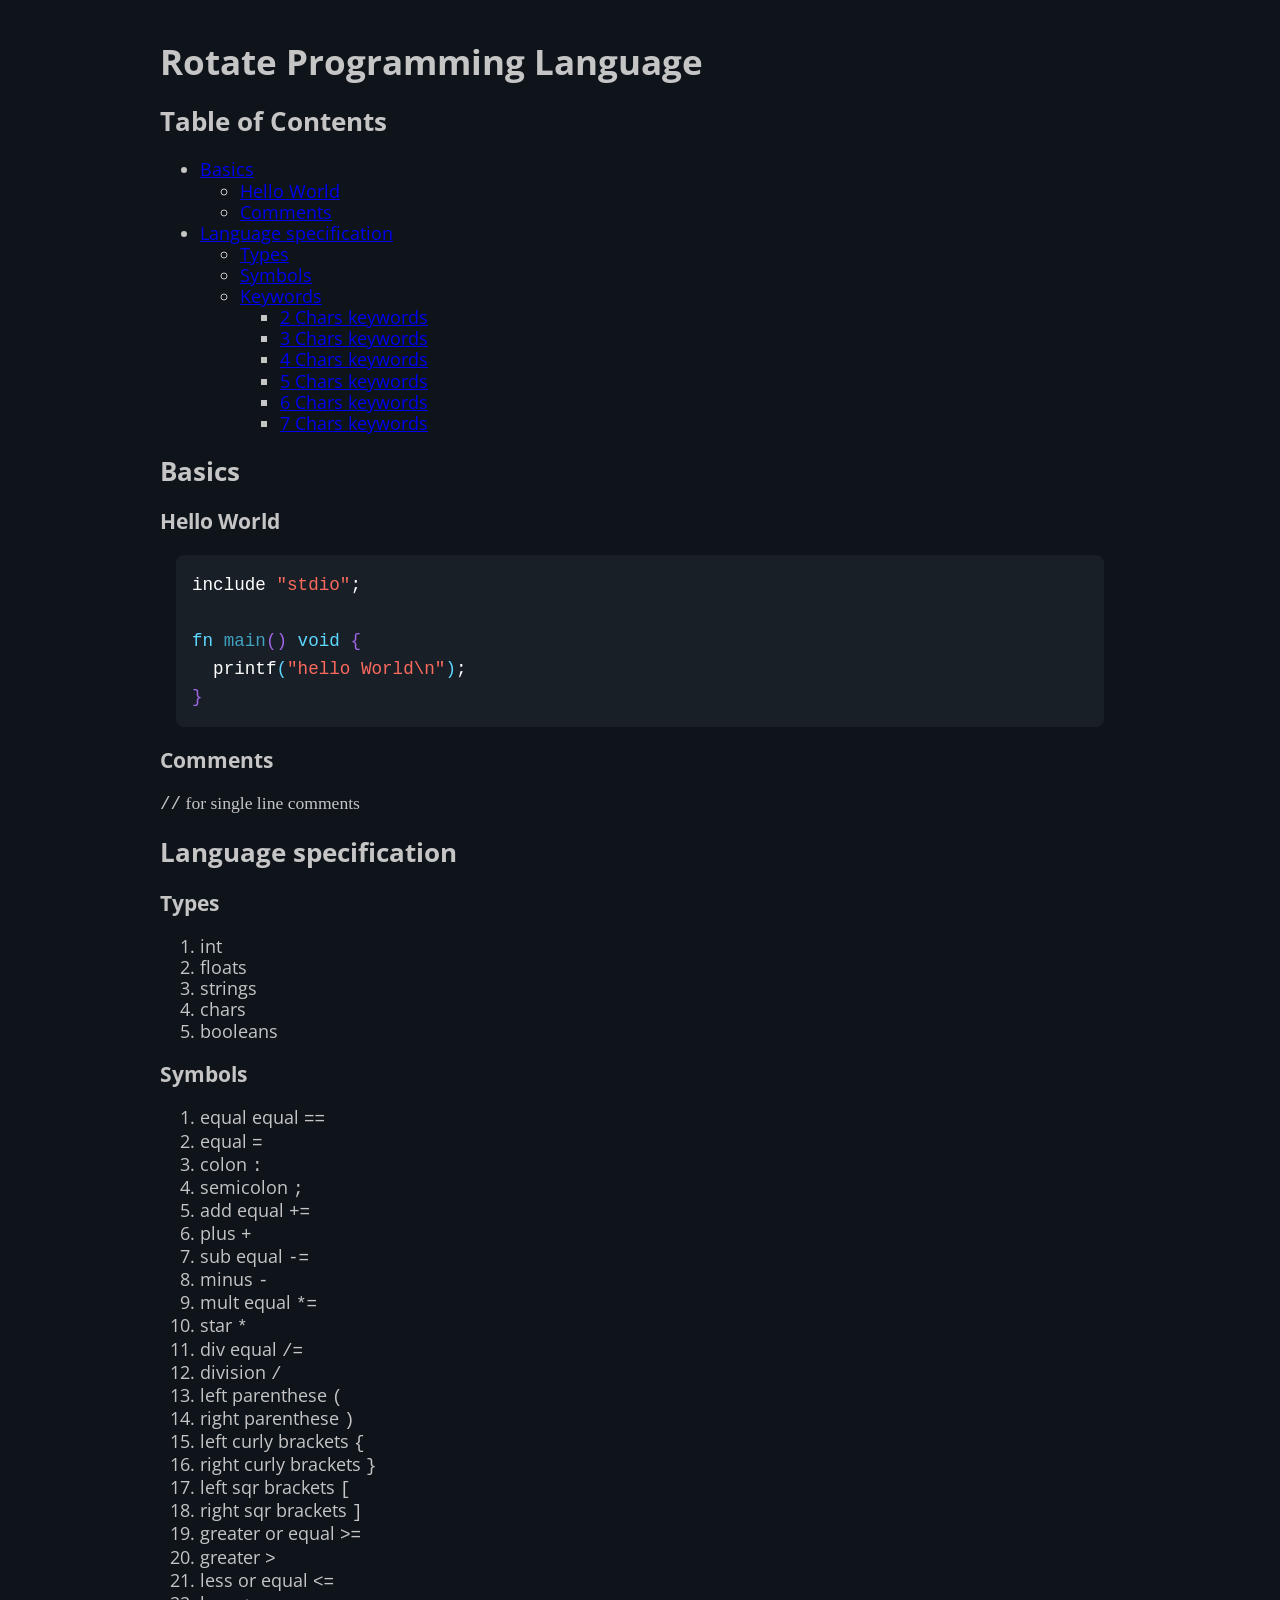
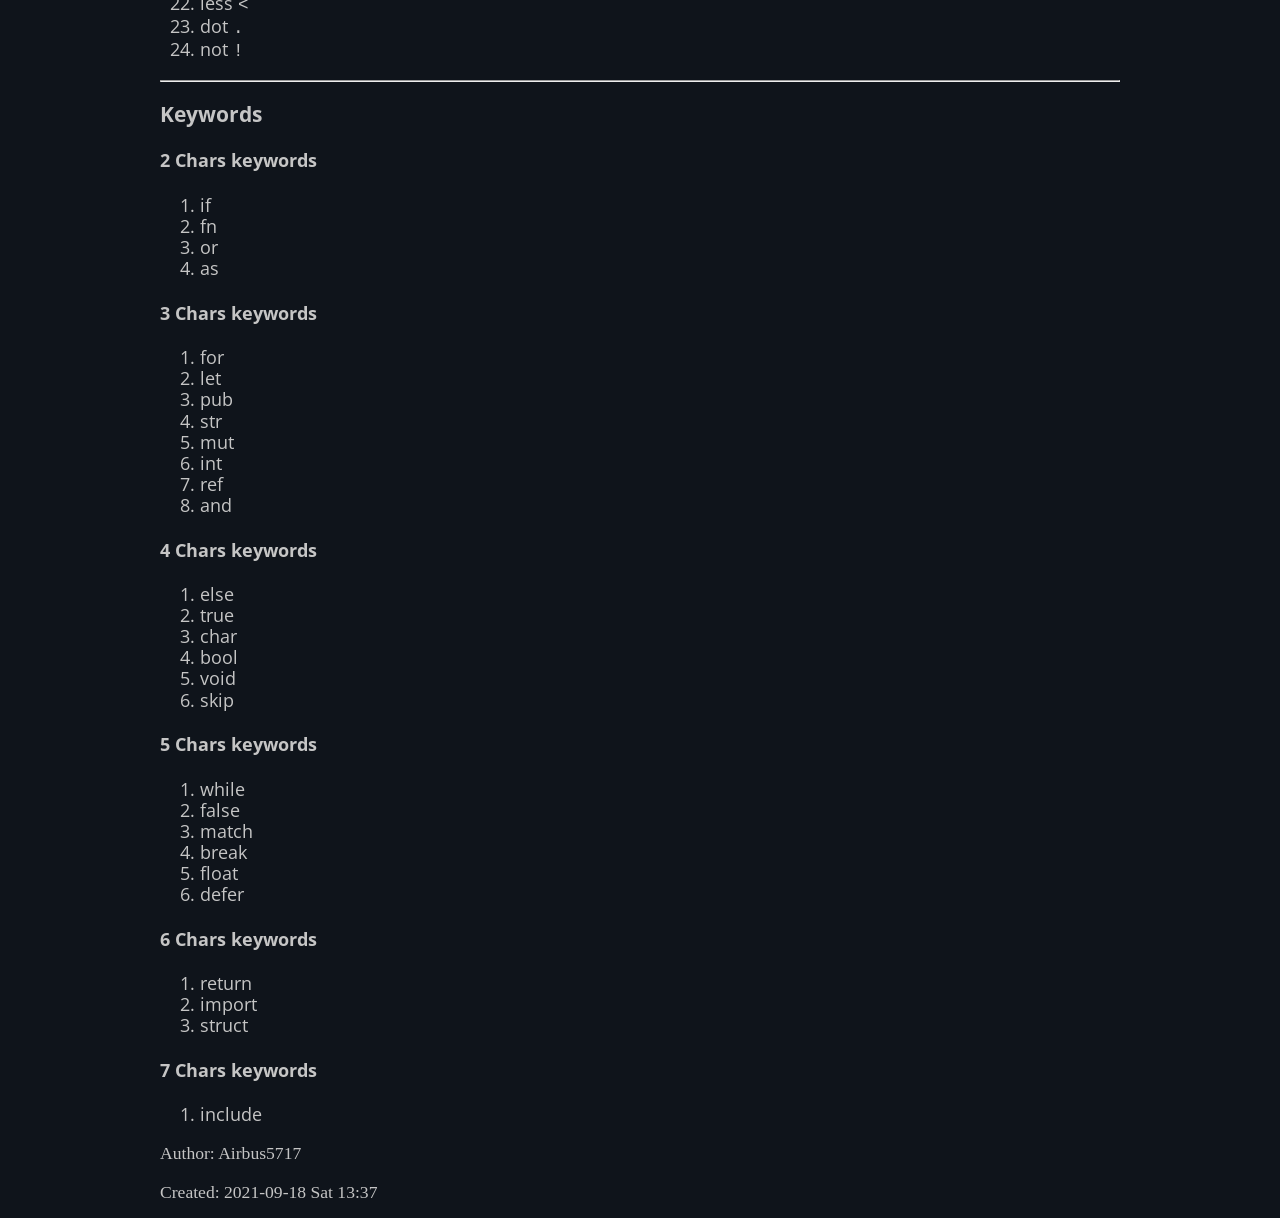
==== docs/index.html @ 408ddcc4 "update docs with darktheme" ====
<?xml version="1.0" encoding="utf-8"?>
<!DOCTYPE html PUBLIC "-//W3C//DTD XHTML 1.0 Strict//EN"
    "http://www.w3.org/TR/xhtml1/DTD/xhtml1-strict.dtd">
<html xmlns="http://www.w3.org/1999/xhtml" lang="en" xml:lang="en">
<head>
  <!-- 2021-09-18 Sat 13:37 -->
  <meta http-equiv="Content-Type" content=
  "text/html; charset=utf-8" />
  <meta name="viewport" content=
  "width=device-width, initial-scale=1" />
  <title>Rotate Programming Language</title>
  <meta name="author" content="Airbus5717" />
  <meta name="generator" content="Org Mode" />
  <link rel="stylesheet" type="text/css" href="stylesheet.css" />
</head>
<body>
  <div id="content" class="content">
    <h1 class="title">Rotate Programming Language</h1>
    <div id="table-of-contents" role="doc-toc">
      <h2>Table of Contents</h2>
      <div id="text-table-of-contents" role="doc-toc">
        <ul>
          <li>
            <a href="#org651bbc3">Basics</a>
            <ul>
              <li><a href="#org3d72519">Hello World</a></li>
              <li><a href="#org636c9a1">Comments</a></li>
            </ul>
          </li>
          <li>
            <a href="#org8a8f0cb">Language specification</a>
            <ul>
              <li><a href="#orgc0bfcfa">Types</a></li>
              <li><a href="#orgfd2119b">Symbols</a></li>
              <li>
                <a href="#org597060c">Keywords</a>
                <ul>
                  <li><a href="#org84ac1e7">2 Chars
                  keywords</a></li>
                  <li><a href="#orgd59e39b">3 Chars
                  keywords</a></li>
                  <li><a href="#org2b1a1d5">4 Chars
                  keywords</a></li>
                  <li><a href="#org85b8af0">5 Chars
                  keywords</a></li>
                  <li><a href="#orgc6c2ddb">6 Chars
                  keywords</a></li>
                  <li><a href="#org9b4ed0b">7 Chars
                  keywords</a></li>
                </ul>
              </li>
            </ul>
          </li>
        </ul>
      </div>
    </div>
    <div id="outline-container-org651bbc3" class="outline-2">
      <h2 id="org651bbc3">Basics</h2>
      <div class="outline-text-2" id="text-org651bbc3"></div>
      <div id="outline-container-org3d72519" class="outline-3">
        <h3 id="org3d72519">Hello World</h3>
        <div class="outline-text-3" id="text-org3d72519">
          <div class="org-src-container">
            <pre class="src src-c">include <span style=
            "color: #FC6A5D;">"stdio"</span>;

<span style="color: #5DD8FF;">fn</span> <span style=
"color: #41A1C0;">main</span><span style=
"color: #A167E6;">()</span> <span style=
"color: #5DD8FF;">void</span> <span style=
"color: #A167E6;">{</span>
  printf<span style="color: #5DD8FF;">(</span><span style=
"color: #FC6A5D;">"hello World\n"</span><span style=
"color: #5DD8FF;">)</span>;
<span style="color: #A167E6;">}</span>
</pre>
          </div>
        </div>
      </div>
      <div id="outline-container-org636c9a1" class="outline-3">
        <h3 id="org636c9a1">Comments</h3>
        <div class="outline-text-3" id="text-org636c9a1">
          <p><code>//</code> for single line comments</p>
        </div>
      </div>
    </div>
    <div id="outline-container-org8a8f0cb" class="outline-2">
      <h2 id="org8a8f0cb">Language specification</h2>
      <div class="outline-text-2" id="text-org8a8f0cb"></div>
      <div id="outline-container-orgc0bfcfa" class="outline-3">
        <h3 id="orgc0bfcfa">Types</h3>
        <div class="outline-text-3" id="text-orgc0bfcfa">
          <ol class="org-ol">
            <li>int</li>
            <li>floats</li>
            <li>strings</li>
            <li>chars</li>
            <li>booleans</li>
          </ol>
        </div>
      </div>
      <div id="outline-container-orgfd2119b" class="outline-3">
        <h3 id="orgfd2119b">Symbols</h3>
        <div class="outline-text-3" id="text-orgfd2119b">
          <ol class="org-ol">
            <li>equal equal <code>==</code></li>
            <li>equal <code>=</code></li>
            <li>colon <code>:</code></li>
            <li>semicolon <code>;</code></li>
            <li>add equal <code>+=</code></li>
            <li>plus <code>+</code></li>
            <li>sub equal <code>-=</code></li>
            <li>minus <code>-</code></li>
            <li>mult equal <code>*=</code></li>
            <li>star <code>*</code></li>
            <li>div equal <code>/=</code></li>
            <li>division <code>/</code></li>
            <li>left parenthese <code>(</code></li>
            <li>right parenthese <code>)</code></li>
            <li>left curly brackets <code>{</code></li>
            <li>right curly brackets <code>}</code></li>
            <li>left sqr brackets <code>[</code></li>
            <li>right sqr brackets <code>]</code></li>
            <li>greater or equal <code>&gt;=</code></li>
            <li>greater <code>&gt;</code></li>
            <li>less or equal <code>&lt;=</code></li>
            <li>less <code>&lt;</code></li>
            <li>dot <code>.</code></li>
            <li>not <code>!</code></li>
          </ol>
          <hr />
        </div>
      </div>
      <div id="outline-container-org597060c" class="outline-3">
        <h3 id="org597060c">Keywords</h3>
        <div class="outline-text-3" id="text-org597060c"></div>
        <div id="outline-container-org84ac1e7" class="outline-4">
          <h4 id="org84ac1e7">2 Chars keywords</h4>
          <div class="outline-text-4" id="text-org84ac1e7">
            <ol class="org-ol">
              <li>if</li>
              <li>fn</li>
              <li>or</li>
              <li>as</li>
            </ol>
          </div>
        </div>
        <div id="outline-container-orgd59e39b" class="outline-4">
          <h4 id="orgd59e39b">3 Chars keywords</h4>
          <div class="outline-text-4" id="text-orgd59e39b">
            <ol class="org-ol">
              <li>for</li>
              <li>let</li>
              <li>pub</li>
              <li>str</li>
              <li>mut</li>
              <li>int</li>
              <li>ref</li>
              <li>and</li>
            </ol>
          </div>
        </div>
        <div id="outline-container-org2b1a1d5" class="outline-4">
          <h4 id="org2b1a1d5">4 Chars keywords</h4>
          <div class="outline-text-4" id="text-org2b1a1d5">
            <ol class="org-ol">
              <li>else</li>
              <li>true</li>
              <li>char</li>
              <li>bool</li>
              <li>void</li>
              <li>skip</li>
            </ol>
          </div>
        </div>
        <div id="outline-container-org85b8af0" class="outline-4">
          <h4 id="org85b8af0">5 Chars keywords</h4>
          <div class="outline-text-4" id="text-org85b8af0">
            <ol class="org-ol">
              <li>while</li>
              <li>false</li>
              <li>match</li>
              <li>break</li>
              <li>float</li>
              <li>defer</li>
            </ol>
          </div>
        </div>
        <div id="outline-container-orgc6c2ddb" class="outline-4">
          <h4 id="orgc6c2ddb">6 Chars keywords</h4>
          <div class="outline-text-4" id="text-orgc6c2ddb">
            <ol class="org-ol">
              <li>return</li>
              <li>import</li>
              <li>struct</li>
            </ol>
          </div>
        </div>
        <div id="outline-container-org9b4ed0b" class="outline-4">
          <h4 id="org9b4ed0b">7 Chars keywords</h4>
          <div class="outline-text-4" id="text-org9b4ed0b">
            <ol class="org-ol">
              <li>include</li>
            </ol>
          </div>
        </div>
      </div>
    </div>
  </div>
  <div id="postamble" class="status">
    <p class="author">Author: Airbus5717</p>
    <p class="date">Created: 2021-09-18 Sat 13:37</p>
  </div>
</body>
</html>
---- docs/stylesheet.css ----
@import url("https://fonts.googleapis.com/css2?family=Open+Sans:wght@700&display=swap");

body {
  margin: 40px auto;
  max-width: 60rem;
  line-height: 1.6;
  font-size: 1.1rem;
  background-color: #0f141b;
  padding: 0 10px;
  /* font-family: "Inter", sans-serif; */
}

h1,
h2,
h3,
h4,
h6,
li,
p {
  color: #c5c5c5;
  line-height: 1.2;
}

h1,
h2,
h3,
h4,
h5,
h6,
li {
  font-family: "Open Sans", sans-serif;
}

h1 {
  left: 50%;
  top: 50%;
}

img {
  width: 750px;
  border-radius: 10px;
}

pre {
  background-color: #181F27;
  margin: 1rem;
  padding: 1rem;
  border-radius: .5rem;
  color: white;
  font-family: "Inconsolata", monospace;
}

::selection {
  color: white;
  background: #e79e67;
}
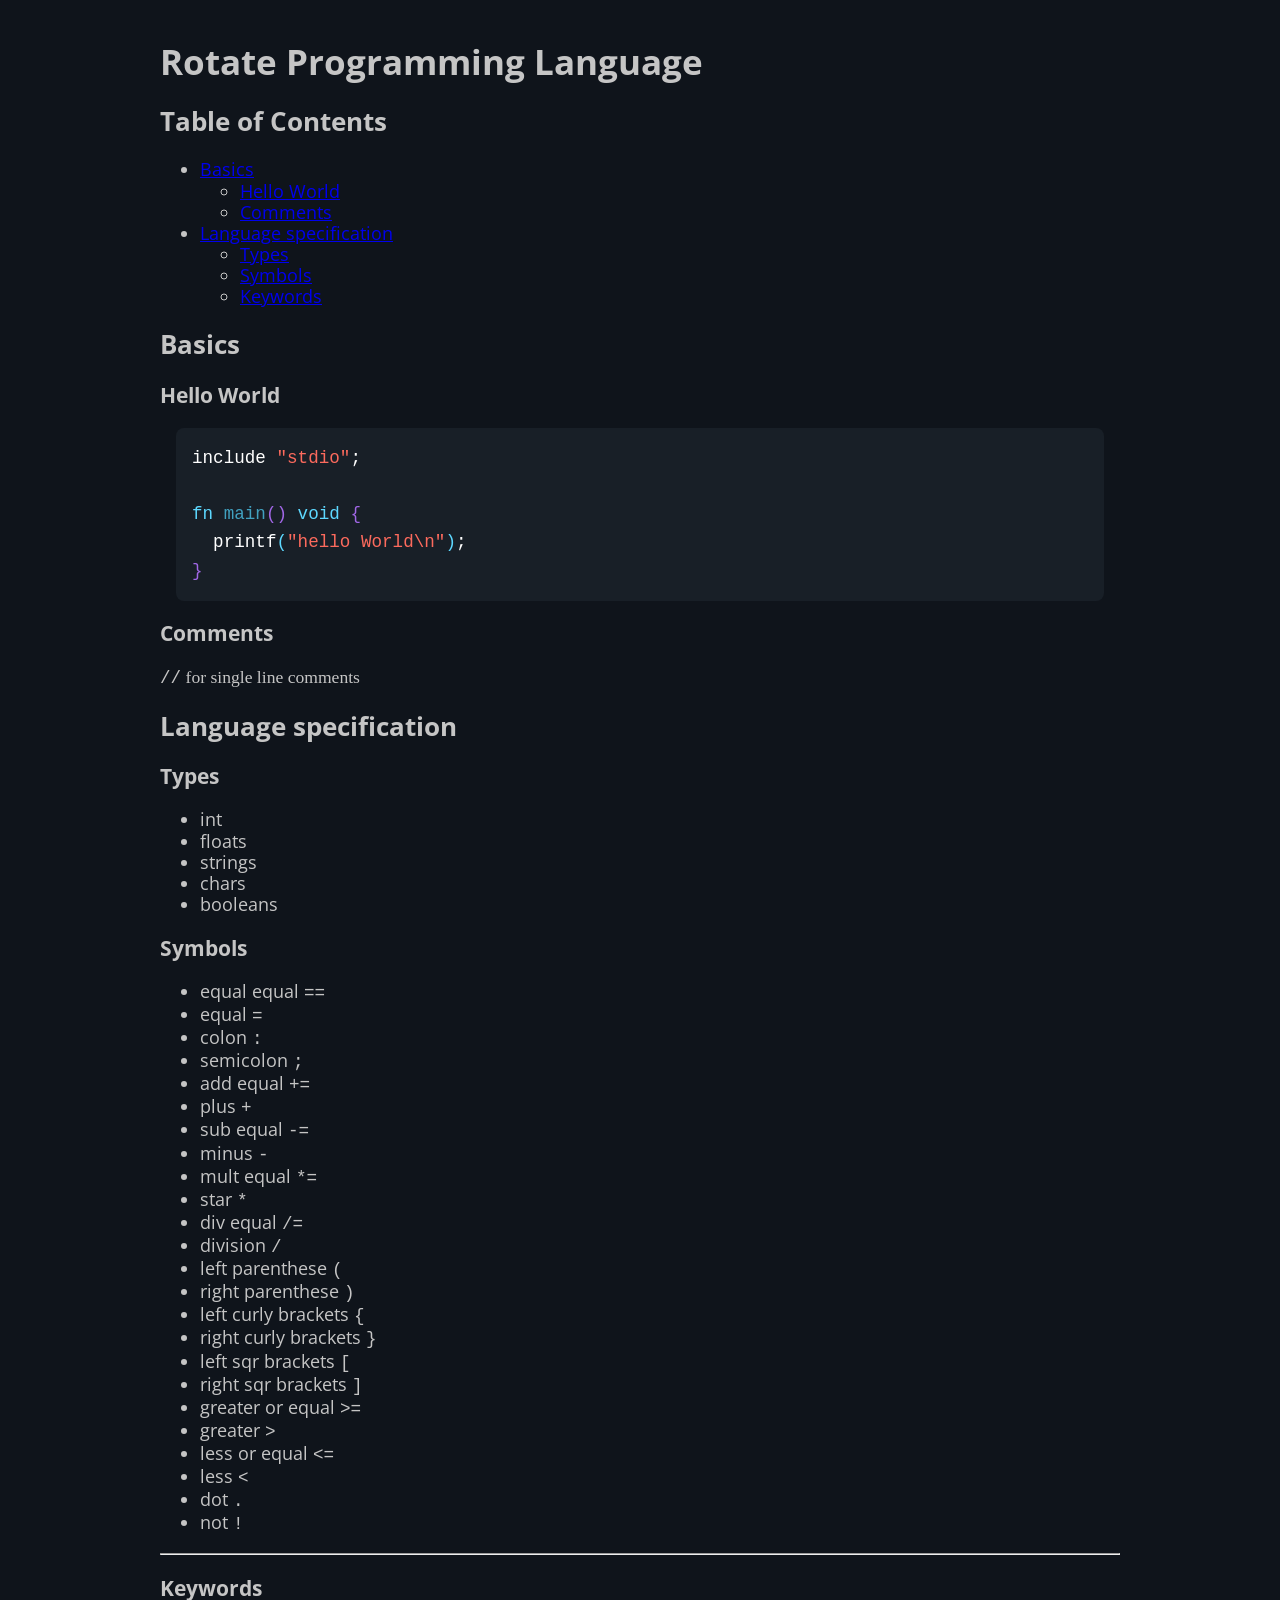
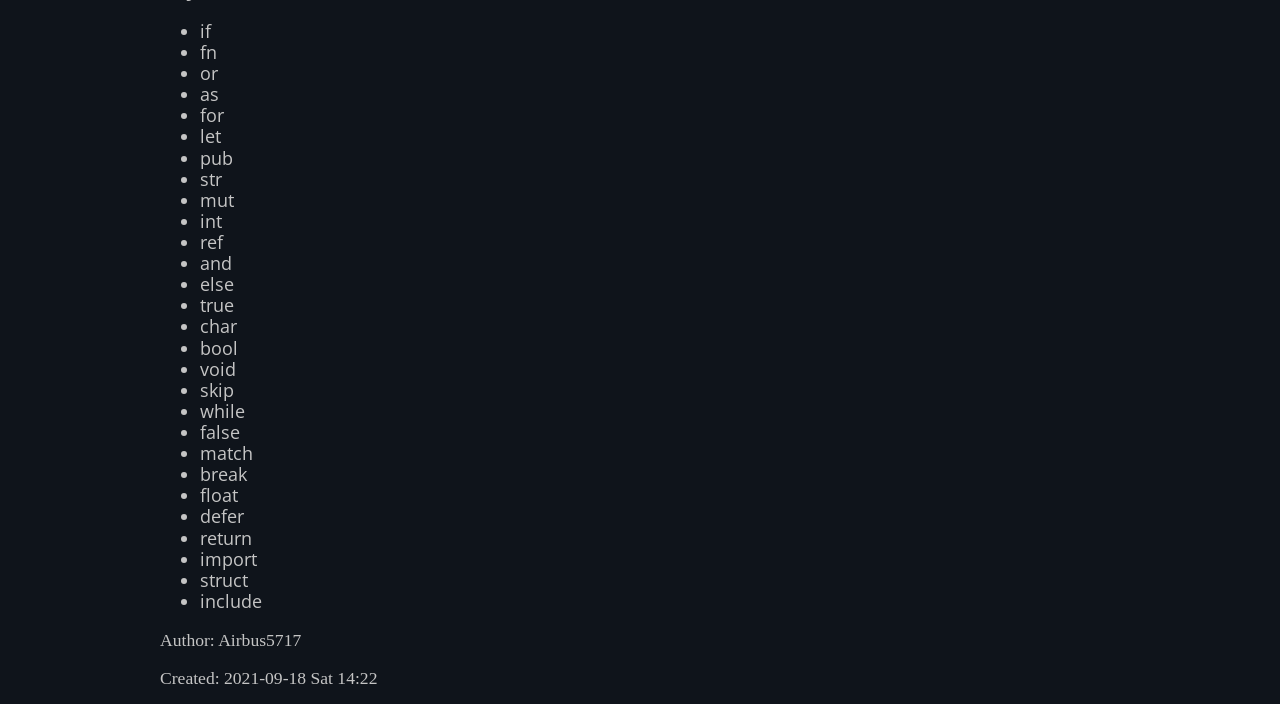
==== commit 5c72313c: "remove keyword listing based on length" ====
--- a/docs/index.html
+++ b/docs/index.html
@@ -3,7 +3,7 @@
     "http://www.w3.org/TR/xhtml1/DTD/xhtml1-strict.dtd">
 <html xmlns="http://www.w3.org/1999/xhtml" lang="en" xml:lang="en">
 <head>
-  <!-- 2021-09-18 Sat 13:37 -->
+  <!-- 2021-09-18 Sat 14:22 -->
   <meta http-equiv="Content-Type" content=
   "text/html; charset=utf-8" />
   <meta name="viewport" content=
@@ -21,45 +21,29 @@
       <div id="text-table-of-contents" role="doc-toc">
         <ul>
           <li>
-            <a href="#org651bbc3">Basics</a>
+            <a href="#org9b7448b">Basics</a>
             <ul>
-              <li><a href="#org3d72519">Hello World</a></li>
-              <li><a href="#org636c9a1">Comments</a></li>
+              <li><a href="#orgc3bee2d">Hello World</a></li>
+              <li><a href="#org7a3c64a">Comments</a></li>
             </ul>
           </li>
           <li>
-            <a href="#org8a8f0cb">Language specification</a>
+            <a href="#org0351aef">Language specification</a>
             <ul>
-              <li><a href="#orgc0bfcfa">Types</a></li>
-              <li><a href="#orgfd2119b">Symbols</a></li>
-              <li>
-                <a href="#org597060c">Keywords</a>
-                <ul>
-                  <li><a href="#org84ac1e7">2 Chars
-                  keywords</a></li>
-                  <li><a href="#orgd59e39b">3 Chars
-                  keywords</a></li>
-                  <li><a href="#org2b1a1d5">4 Chars
-                  keywords</a></li>
-                  <li><a href="#org85b8af0">5 Chars
-                  keywords</a></li>
-                  <li><a href="#orgc6c2ddb">6 Chars
-                  keywords</a></li>
-                  <li><a href="#org9b4ed0b">7 Chars
-                  keywords</a></li>
-                </ul>
-              </li>
+              <li><a href="#org6cc3dc4">Types</a></li>
+              <li><a href="#org85b42bb">Symbols</a></li>
+              <li><a href="#org2c697f7">Keywords</a></li>
             </ul>
           </li>
         </ul>
       </div>
     </div>
-    <div id="outline-container-org651bbc3" class="outline-2">
-      <h2 id="org651bbc3">Basics</h2>
-      <div class="outline-text-2" id="text-org651bbc3"></div>
-      <div id="outline-container-org3d72519" class="outline-3">
-        <h3 id="org3d72519">Hello World</h3>
-        <div class="outline-text-3" id="text-org3d72519">
+    <div id="outline-container-org9b7448b" class="outline-2">
+      <h2 id="org9b7448b">Basics</h2>
+      <div class="outline-text-2" id="text-org9b7448b"></div>
+      <div id="outline-container-orgc3bee2d" class="outline-3">
+        <h3 id="orgc3bee2d">Hello World</h3>
+        <div class="outline-text-3" id="text-orgc3bee2d">
           <div class="org-src-container">
             <pre class="src src-c">include <span style=
             "color: #FC6A5D;">"stdio"</span>;
@@ -77,32 +61,32 @@
           </div>
         </div>
       </div>
-      <div id="outline-container-org636c9a1" class="outline-3">
-        <h3 id="org636c9a1">Comments</h3>
-        <div class="outline-text-3" id="text-org636c9a1">
+      <div id="outline-container-org7a3c64a" class="outline-3">
+        <h3 id="org7a3c64a">Comments</h3>
+        <div class="outline-text-3" id="text-org7a3c64a">
           <p><code>//</code> for single line comments</p>
         </div>
       </div>
     </div>
-    <div id="outline-container-org8a8f0cb" class="outline-2">
-      <h2 id="org8a8f0cb">Language specification</h2>
-      <div class="outline-text-2" id="text-org8a8f0cb"></div>
-      <div id="outline-container-orgc0bfcfa" class="outline-3">
-        <h3 id="orgc0bfcfa">Types</h3>
-        <div class="outline-text-3" id="text-orgc0bfcfa">
-          <ol class="org-ol">
+    <div id="outline-container-org0351aef" class="outline-2">
+      <h2 id="org0351aef">Language specification</h2>
+      <div class="outline-text-2" id="text-org0351aef"></div>
+      <div id="outline-container-org6cc3dc4" class="outline-3">
+        <h3 id="org6cc3dc4">Types</h3>
+        <div class="outline-text-3" id="text-org6cc3dc4">
+          <ul class="org-ul">
             <li>int</li>
             <li>floats</li>
             <li>strings</li>
             <li>chars</li>
             <li>booleans</li>
-          </ol>
+          </ul>
         </div>
       </div>
-      <div id="outline-container-orgfd2119b" class="outline-3">
-        <h3 id="orgfd2119b">Symbols</h3>
-        <div class="outline-text-3" id="text-orgfd2119b">
-          <ol class="org-ol">
+      <div id="outline-container-org85b42bb" class="outline-3">
+        <h3 id="org85b42bb">Symbols</h3>
+        <div class="outline-text-3" id="text-org85b42bb">
+          <ul class="org-ul">
             <li>equal equal <code>==</code></li>
             <li>equal <code>=</code></li>
             <li>colon <code>:</code></li>
@@ -127,89 +111,50 @@
             <li>less <code>&lt;</code></li>
             <li>dot <code>.</code></li>
             <li>not <code>!</code></li>
-          </ol>
+          </ul>
           <hr />
         </div>
       </div>
-      <div id="outline-container-org597060c" class="outline-3">
-        <h3 id="org597060c">Keywords</h3>
-        <div class="outline-text-3" id="text-org597060c"></div>
-        <div id="outline-container-org84ac1e7" class="outline-4">
-          <h4 id="org84ac1e7">2 Chars keywords</h4>
-          <div class="outline-text-4" id="text-org84ac1e7">
-            <ol class="org-ol">
-              <li>if</li>
-              <li>fn</li>
-              <li>or</li>
-              <li>as</li>
-            </ol>
-          </div>
-        </div>
-        <div id="outline-container-orgd59e39b" class="outline-4">
-          <h4 id="orgd59e39b">3 Chars keywords</h4>
-          <div class="outline-text-4" id="text-orgd59e39b">
-            <ol class="org-ol">
-              <li>for</li>
-              <li>let</li>
-              <li>pub</li>
-              <li>str</li>
-              <li>mut</li>
-              <li>int</li>
-              <li>ref</li>
-              <li>and</li>
-            </ol>
-          </div>
-        </div>
-        <div id="outline-container-org2b1a1d5" class="outline-4">
-          <h4 id="org2b1a1d5">4 Chars keywords</h4>
-          <div class="outline-text-4" id="text-org2b1a1d5">
-            <ol class="org-ol">
-              <li>else</li>
-              <li>true</li>
-              <li>char</li>
-              <li>bool</li>
-              <li>void</li>
-              <li>skip</li>
-            </ol>
-          </div>
-        </div>
-        <div id="outline-container-org85b8af0" class="outline-4">
-          <h4 id="org85b8af0">5 Chars keywords</h4>
-          <div class="outline-text-4" id="text-org85b8af0">
-            <ol class="org-ol">
-              <li>while</li>
-              <li>false</li>
-              <li>match</li>
-              <li>break</li>
-              <li>float</li>
-              <li>defer</li>
-            </ol>
-          </div>
-        </div>
-        <div id="outline-container-orgc6c2ddb" class="outline-4">
-          <h4 id="orgc6c2ddb">6 Chars keywords</h4>
-          <div class="outline-text-4" id="text-orgc6c2ddb">
-            <ol class="org-ol">
-              <li>return</li>
-              <li>import</li>
-              <li>struct</li>
-            </ol>
-          </div>
-        </div>
-        <div id="outline-container-org9b4ed0b" class="outline-4">
-          <h4 id="org9b4ed0b">7 Chars keywords</h4>
-          <div class="outline-text-4" id="text-org9b4ed0b">
-            <ol class="org-ol">
-              <li>include</li>
-            </ol>
-          </div>
+      <div id="outline-container-org2c697f7" class="outline-3">
+        <h3 id="org2c697f7">Keywords</h3>
+        <div class="outline-text-3" id="text-org2c697f7">
+          <ul class="org-ul">
+            <li>if</li>
+            <li>fn</li>
+            <li>or</li>
+            <li>as</li>
+            <li>for</li>
+            <li>let</li>
+            <li>pub</li>
+            <li>str</li>
+            <li>mut</li>
+            <li>int</li>
+            <li>ref</li>
+            <li>and</li>
+            <li>else</li>
+            <li>true</li>
+            <li>char</li>
+            <li>bool</li>
+            <li>void</li>
+            <li>skip</li>
+            <li>while</li>
+            <li>false</li>
+            <li>match</li>
+            <li>break</li>
+            <li>float</li>
+            <li>defer</li>
+            <li>return</li>
+            <li>import</li>
+            <li>struct</li>
+            <li>include</li>
+          </ul>
         </div>
       </div>
     </div>
   </div>
   <div id="postamble" class="status">
     <p class="author">Author: Airbus5717</p>
-    <p class="date">Created: 2021-09-18 Sat 13:37</p>
+    <p class="date">Created: 2021-09-18 Sat 14:22</p>
   </div>
 </body>
 </html>
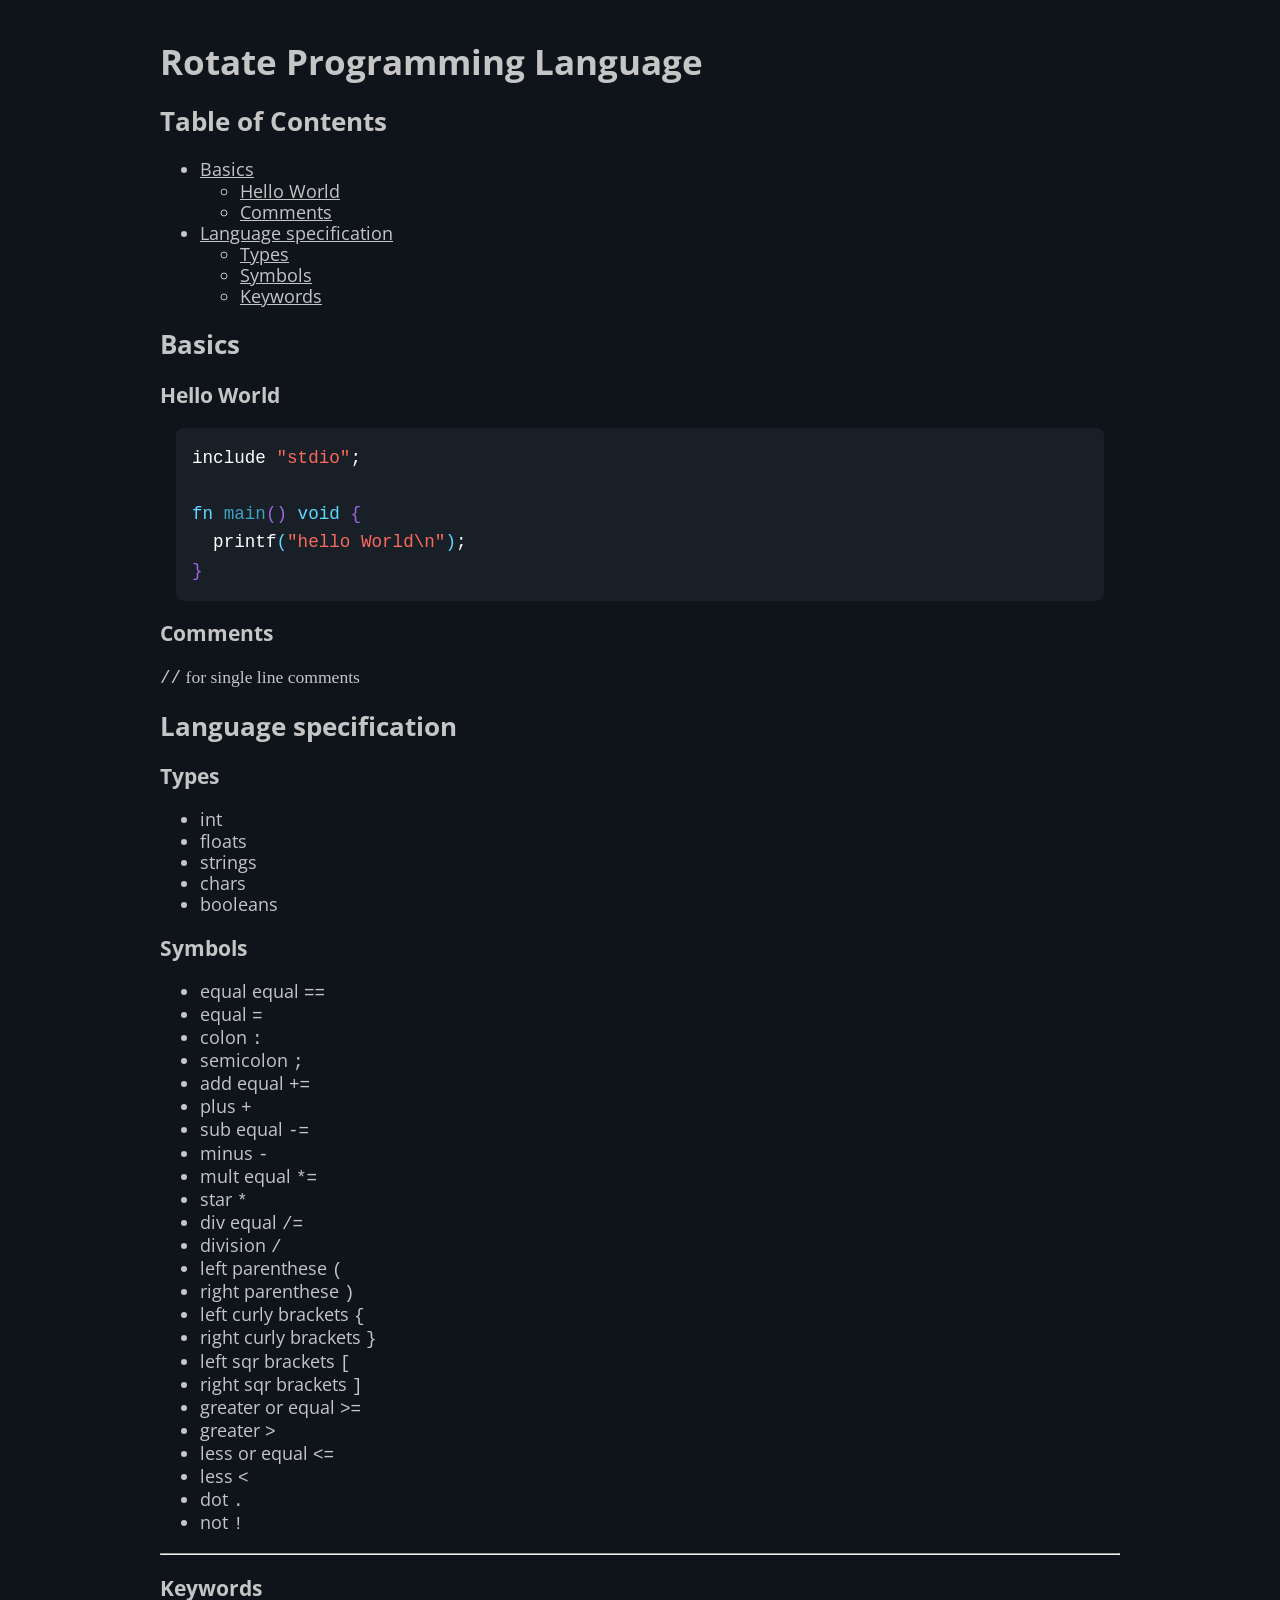
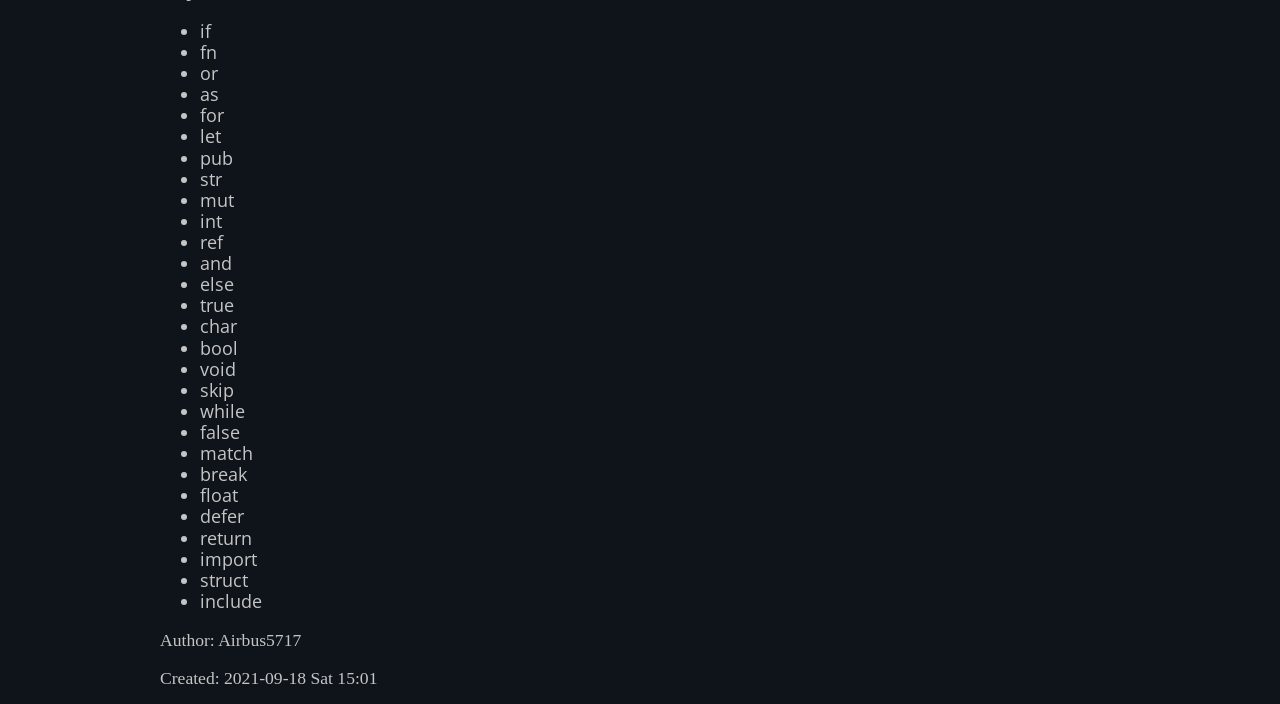
==== commit 00004748: "fixed <a>" ====
--- a/docs/index.html
+++ b/docs/index.html
@@ -3,7 +3,7 @@
     "http://www.w3.org/TR/xhtml1/DTD/xhtml1-strict.dtd">
 <html xmlns="http://www.w3.org/1999/xhtml" lang="en" xml:lang="en">
 <head>
-  <!-- 2021-09-18 Sat 14:22 -->
+  <!-- 2021-09-18 Sat 15:01 -->
   <meta http-equiv="Content-Type" content=
   "text/html; charset=utf-8" />
   <meta name="viewport" content=
@@ -21,29 +21,29 @@
       <div id="text-table-of-contents" role="doc-toc">
         <ul>
           <li>
-            <a href="#org9b7448b">Basics</a>
+            <a href="#org578a7a0">Basics</a>
             <ul>
-              <li><a href="#orgc3bee2d">Hello World</a></li>
-              <li><a href="#org7a3c64a">Comments</a></li>
+              <li><a href="#org71b4c01">Hello World</a></li>
+              <li><a href="#org6ccbcff">Comments</a></li>
             </ul>
           </li>
           <li>
-            <a href="#org0351aef">Language specification</a>
+            <a href="#org744a948">Language specification</a>
             <ul>
-              <li><a href="#org6cc3dc4">Types</a></li>
-              <li><a href="#org85b42bb">Symbols</a></li>
-              <li><a href="#org2c697f7">Keywords</a></li>
+              <li><a href="#org97092c6">Types</a></li>
+              <li><a href="#orgd593158">Symbols</a></li>
+              <li><a href="#org81b8d67">Keywords</a></li>
             </ul>
           </li>
         </ul>
       </div>
     </div>
-    <div id="outline-container-org9b7448b" class="outline-2">
-      <h2 id="org9b7448b">Basics</h2>
-      <div class="outline-text-2" id="text-org9b7448b"></div>
-      <div id="outline-container-orgc3bee2d" class="outline-3">
-        <h3 id="orgc3bee2d">Hello World</h3>
-        <div class="outline-text-3" id="text-orgc3bee2d">
+    <div id="outline-container-org578a7a0" class="outline-2">
+      <h2 id="org578a7a0">Basics</h2>
+      <div class="outline-text-2" id="text-org578a7a0"></div>
+      <div id="outline-container-org71b4c01" class="outline-3">
+        <h3 id="org71b4c01">Hello World</h3>
+        <div class="outline-text-3" id="text-org71b4c01">
           <div class="org-src-container">
             <pre class="src src-c">include <span style=
             "color: #FC6A5D;">"stdio"</span>;
@@ -61,19 +61,19 @@
           </div>
         </div>
       </div>
-      <div id="outline-container-org7a3c64a" class="outline-3">
-        <h3 id="org7a3c64a">Comments</h3>
-        <div class="outline-text-3" id="text-org7a3c64a">
+      <div id="outline-container-org6ccbcff" class="outline-3">
+        <h3 id="org6ccbcff">Comments</h3>
+        <div class="outline-text-3" id="text-org6ccbcff">
           <p><code>//</code> for single line comments</p>
         </div>
       </div>
     </div>
-    <div id="outline-container-org0351aef" class="outline-2">
-      <h2 id="org0351aef">Language specification</h2>
-      <div class="outline-text-2" id="text-org0351aef"></div>
-      <div id="outline-container-org6cc3dc4" class="outline-3">
-        <h3 id="org6cc3dc4">Types</h3>
-        <div class="outline-text-3" id="text-org6cc3dc4">
+    <div id="outline-container-org744a948" class="outline-2">
+      <h2 id="org744a948">Language specification</h2>
+      <div class="outline-text-2" id="text-org744a948"></div>
+      <div id="outline-container-org97092c6" class="outline-3">
+        <h3 id="org97092c6">Types</h3>
+        <div class="outline-text-3" id="text-org97092c6">
           <ul class="org-ul">
             <li>int</li>
             <li>floats</li>
@@ -83,9 +83,9 @@
           </ul>
         </div>
       </div>
-      <div id="outline-container-org85b42bb" class="outline-3">
-        <h3 id="org85b42bb">Symbols</h3>
-        <div class="outline-text-3" id="text-org85b42bb">
+      <div id="outline-container-orgd593158" class="outline-3">
+        <h3 id="orgd593158">Symbols</h3>
+        <div class="outline-text-3" id="text-orgd593158">
           <ul class="org-ul">
             <li>equal equal <code>==</code></li>
             <li>equal <code>=</code></li>
@@ -115,9 +115,9 @@
           <hr />
         </div>
       </div>
-      <div id="outline-container-org2c697f7" class="outline-3">
-        <h3 id="org2c697f7">Keywords</h3>
-        <div class="outline-text-3" id="text-org2c697f7">
+      <div id="outline-container-org81b8d67" class="outline-3">
+        <h3 id="org81b8d67">Keywords</h3>
+        <div class="outline-text-3" id="text-org81b8d67">
           <ul class="org-ul">
             <li>if</li>
             <li>fn</li>
@@ -154,7 +154,7 @@
   </div>
   <div id="postamble" class="status">
     <p class="author">Author: Airbus5717</p>
-    <p class="date">Created: 2021-09-18 Sat 14:22</p>
+    <p class="date">Created: 2021-09-18 Sat 15:01</p>
   </div>
 </body>
 </html>
--- a/docs/stylesheet.css
+++ b/docs/stylesheet.css
@@ -16,7 +16,8 @@
 h4,
 h6,
 li,
-p {
+p,
+a {
   color: #c5c5c5;
   line-height: 1.2;
 }
@@ -27,13 +28,9 @@
 h4,
 h5,
 h6,
-li {
+li,
+a {
   font-family: "Open Sans", sans-serif;
-}
-
-h1 {
-  left: 50%;
-  top: 50%;
 }
 
 img {
@@ -42,10 +39,11 @@
 }
 
 pre {
-  background-color: #181F27;
+  background-color: #181f27;
   margin: 1rem;
   padding: 1rem;
-  border-radius: .5rem;
+  border-radius: 0.5rem;
+  counter-reset: line;
   color: white;
   font-family: "Inconsolata", monospace;
 }
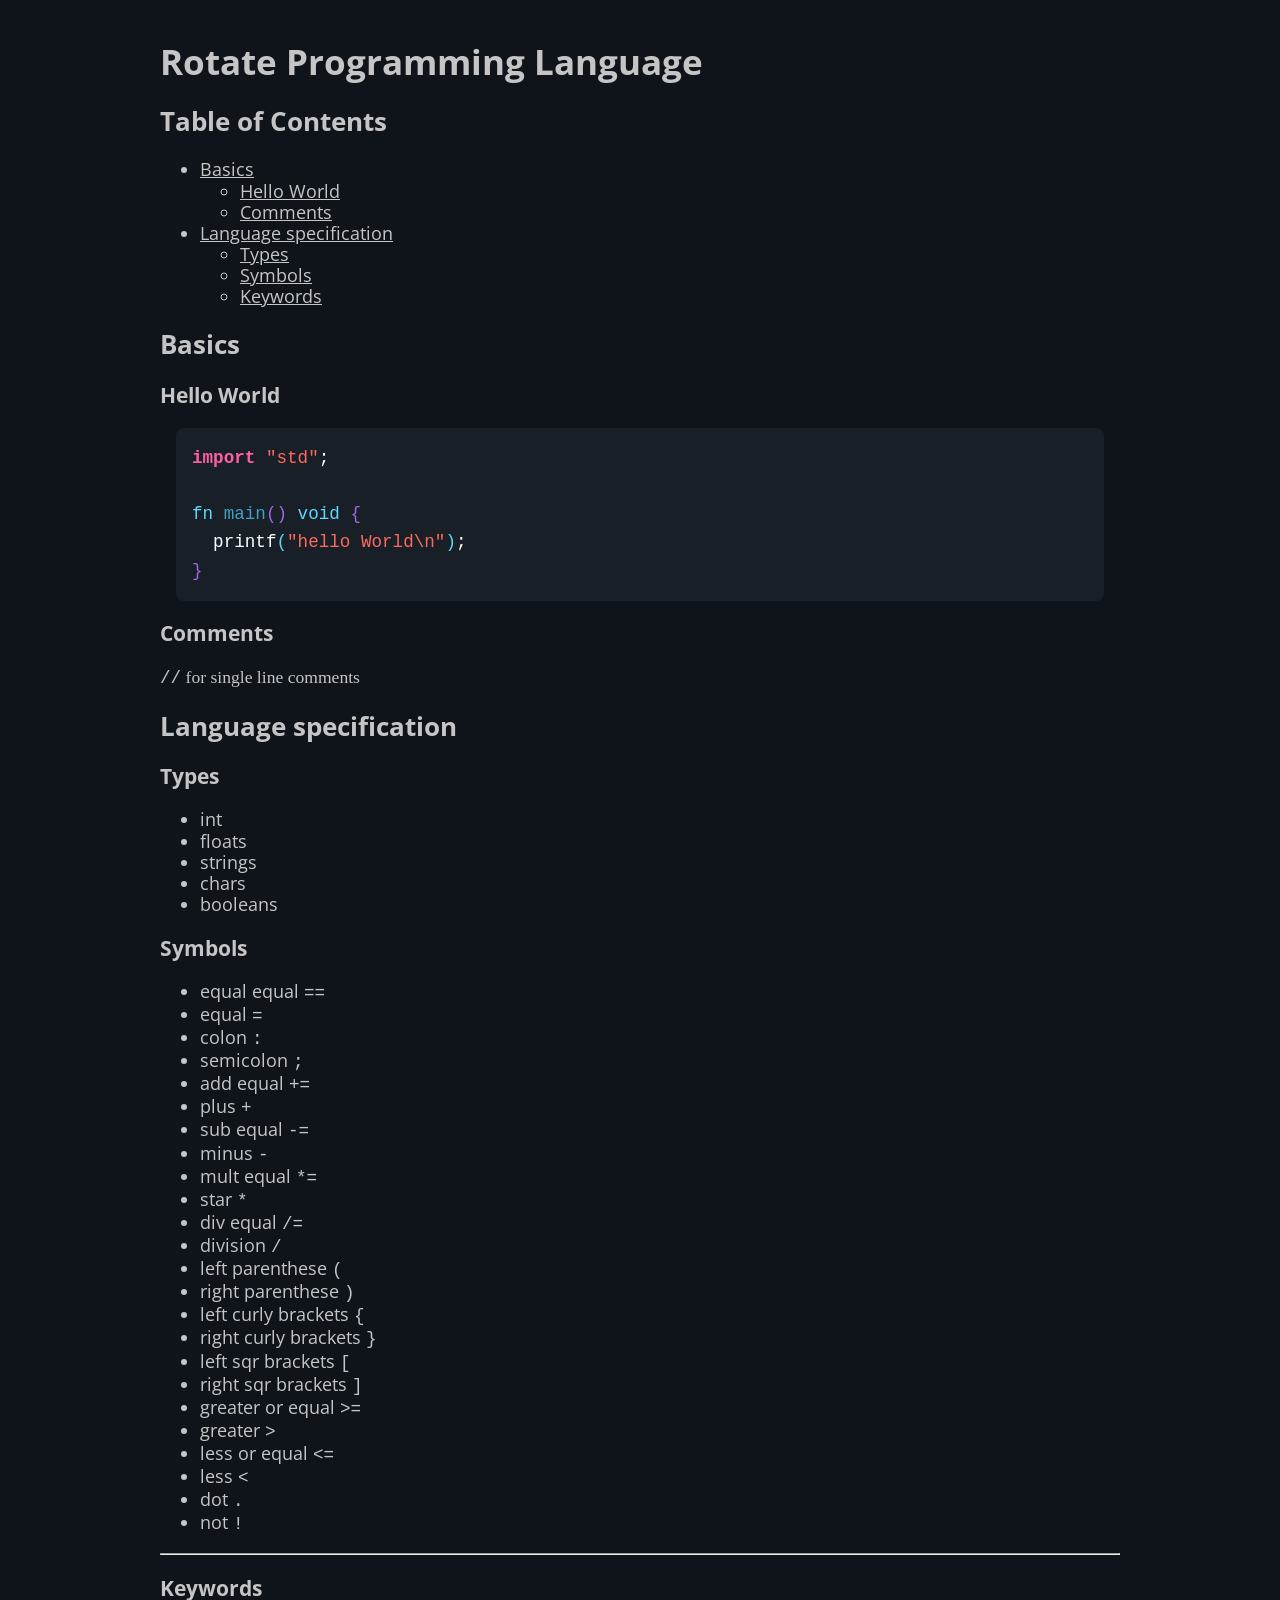
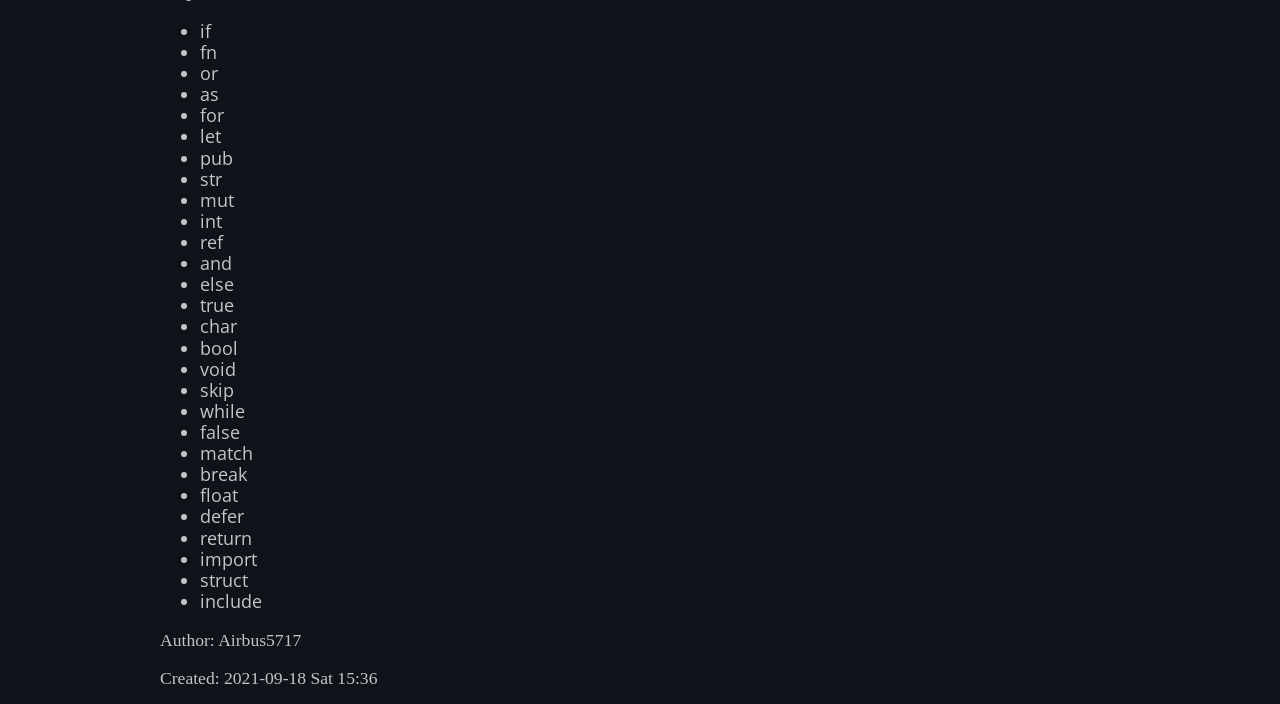
==== commit cc77767e: "some changes" ====
--- a/docs/index.html
+++ b/docs/index.html
@@ -3,7 +3,7 @@
     "http://www.w3.org/TR/xhtml1/DTD/xhtml1-strict.dtd">
 <html xmlns="http://www.w3.org/1999/xhtml" lang="en" xml:lang="en">
 <head>
-  <!-- 2021-09-18 Sat 15:01 -->
+  <!-- 2021-09-18 Sat 15:36 -->
   <meta http-equiv="Content-Type" content=
   "text/html; charset=utf-8" />
   <meta name="viewport" content=
@@ -21,32 +21,33 @@
       <div id="text-table-of-contents" role="doc-toc">
         <ul>
           <li>
-            <a href="#org578a7a0">Basics</a>
+            <a href="#org8b283bf">Basics</a>
             <ul>
-              <li><a href="#org71b4c01">Hello World</a></li>
-              <li><a href="#org6ccbcff">Comments</a></li>
+              <li><a href="#org60076f0">Hello World</a></li>
+              <li><a href="#org15bba43">Comments</a></li>
             </ul>
           </li>
           <li>
-            <a href="#org744a948">Language specification</a>
+            <a href="#org2991007">Language specification</a>
             <ul>
-              <li><a href="#org97092c6">Types</a></li>
-              <li><a href="#orgd593158">Symbols</a></li>
-              <li><a href="#org81b8d67">Keywords</a></li>
+              <li><a href="#orgb91013a">Types</a></li>
+              <li><a href="#org69f6b5d">Symbols</a></li>
+              <li><a href="#org93b6283">Keywords</a></li>
             </ul>
           </li>
         </ul>
       </div>
     </div>
-    <div id="outline-container-org578a7a0" class="outline-2">
-      <h2 id="org578a7a0">Basics</h2>
-      <div class="outline-text-2" id="text-org578a7a0"></div>
-      <div id="outline-container-org71b4c01" class="outline-3">
-        <h3 id="org71b4c01">Hello World</h3>
-        <div class="outline-text-3" id="text-org71b4c01">
+    <div id="outline-container-org8b283bf" class="outline-2">
+      <h2 id="org8b283bf">Basics</h2>
+      <div class="outline-text-2" id="text-org8b283bf"></div>
+      <div id="outline-container-org60076f0" class="outline-3">
+        <h3 id="org60076f0">Hello World</h3>
+        <div class="outline-text-3" id="text-org60076f0">
           <div class="org-src-container">
-            <pre class="src src-c">include <span style=
-            "color: #FC6A5D;">"stdio"</span>;
+            <pre class="src src-cpp"><span style=
+            "color: #FC5FA3; font-weight: bold;">import</span> <span style=
+            "color: #FC6A5D;">"std"</span>;
 
 <span style="color: #5DD8FF;">fn</span> <span style=
 "color: #41A1C0;">main</span><span style=
@@ -61,19 +62,19 @@
           </div>
         </div>
       </div>
-      <div id="outline-container-org6ccbcff" class="outline-3">
-        <h3 id="org6ccbcff">Comments</h3>
-        <div class="outline-text-3" id="text-org6ccbcff">
+      <div id="outline-container-org15bba43" class="outline-3">
+        <h3 id="org15bba43">Comments</h3>
+        <div class="outline-text-3" id="text-org15bba43">
           <p><code>//</code> for single line comments</p>
         </div>
       </div>
     </div>
-    <div id="outline-container-org744a948" class="outline-2">
-      <h2 id="org744a948">Language specification</h2>
-      <div class="outline-text-2" id="text-org744a948"></div>
-      <div id="outline-container-org97092c6" class="outline-3">
-        <h3 id="org97092c6">Types</h3>
-        <div class="outline-text-3" id="text-org97092c6">
+    <div id="outline-container-org2991007" class="outline-2">
+      <h2 id="org2991007">Language specification</h2>
+      <div class="outline-text-2" id="text-org2991007"></div>
+      <div id="outline-container-orgb91013a" class="outline-3">
+        <h3 id="orgb91013a">Types</h3>
+        <div class="outline-text-3" id="text-orgb91013a">
           <ul class="org-ul">
             <li>int</li>
             <li>floats</li>
@@ -83,9 +84,9 @@
           </ul>
         </div>
       </div>
-      <div id="outline-container-orgd593158" class="outline-3">
-        <h3 id="orgd593158">Symbols</h3>
-        <div class="outline-text-3" id="text-orgd593158">
+      <div id="outline-container-org69f6b5d" class="outline-3">
+        <h3 id="org69f6b5d">Symbols</h3>
+        <div class="outline-text-3" id="text-org69f6b5d">
           <ul class="org-ul">
             <li>equal equal <code>==</code></li>
             <li>equal <code>=</code></li>
@@ -115,9 +116,9 @@
           <hr />
         </div>
       </div>
-      <div id="outline-container-org81b8d67" class="outline-3">
-        <h3 id="org81b8d67">Keywords</h3>
-        <div class="outline-text-3" id="text-org81b8d67">
+      <div id="outline-container-org93b6283" class="outline-3">
+        <h3 id="org93b6283">Keywords</h3>
+        <div class="outline-text-3" id="text-org93b6283">
           <ul class="org-ul">
             <li>if</li>
             <li>fn</li>
@@ -154,7 +155,7 @@
   </div>
   <div id="postamble" class="status">
     <p class="author">Author: Airbus5717</p>
-    <p class="date">Created: 2021-09-18 Sat 15:01</p>
+    <p class="date">Created: 2021-09-18 Sat 15:36</p>
   </div>
 </body>
 </html>
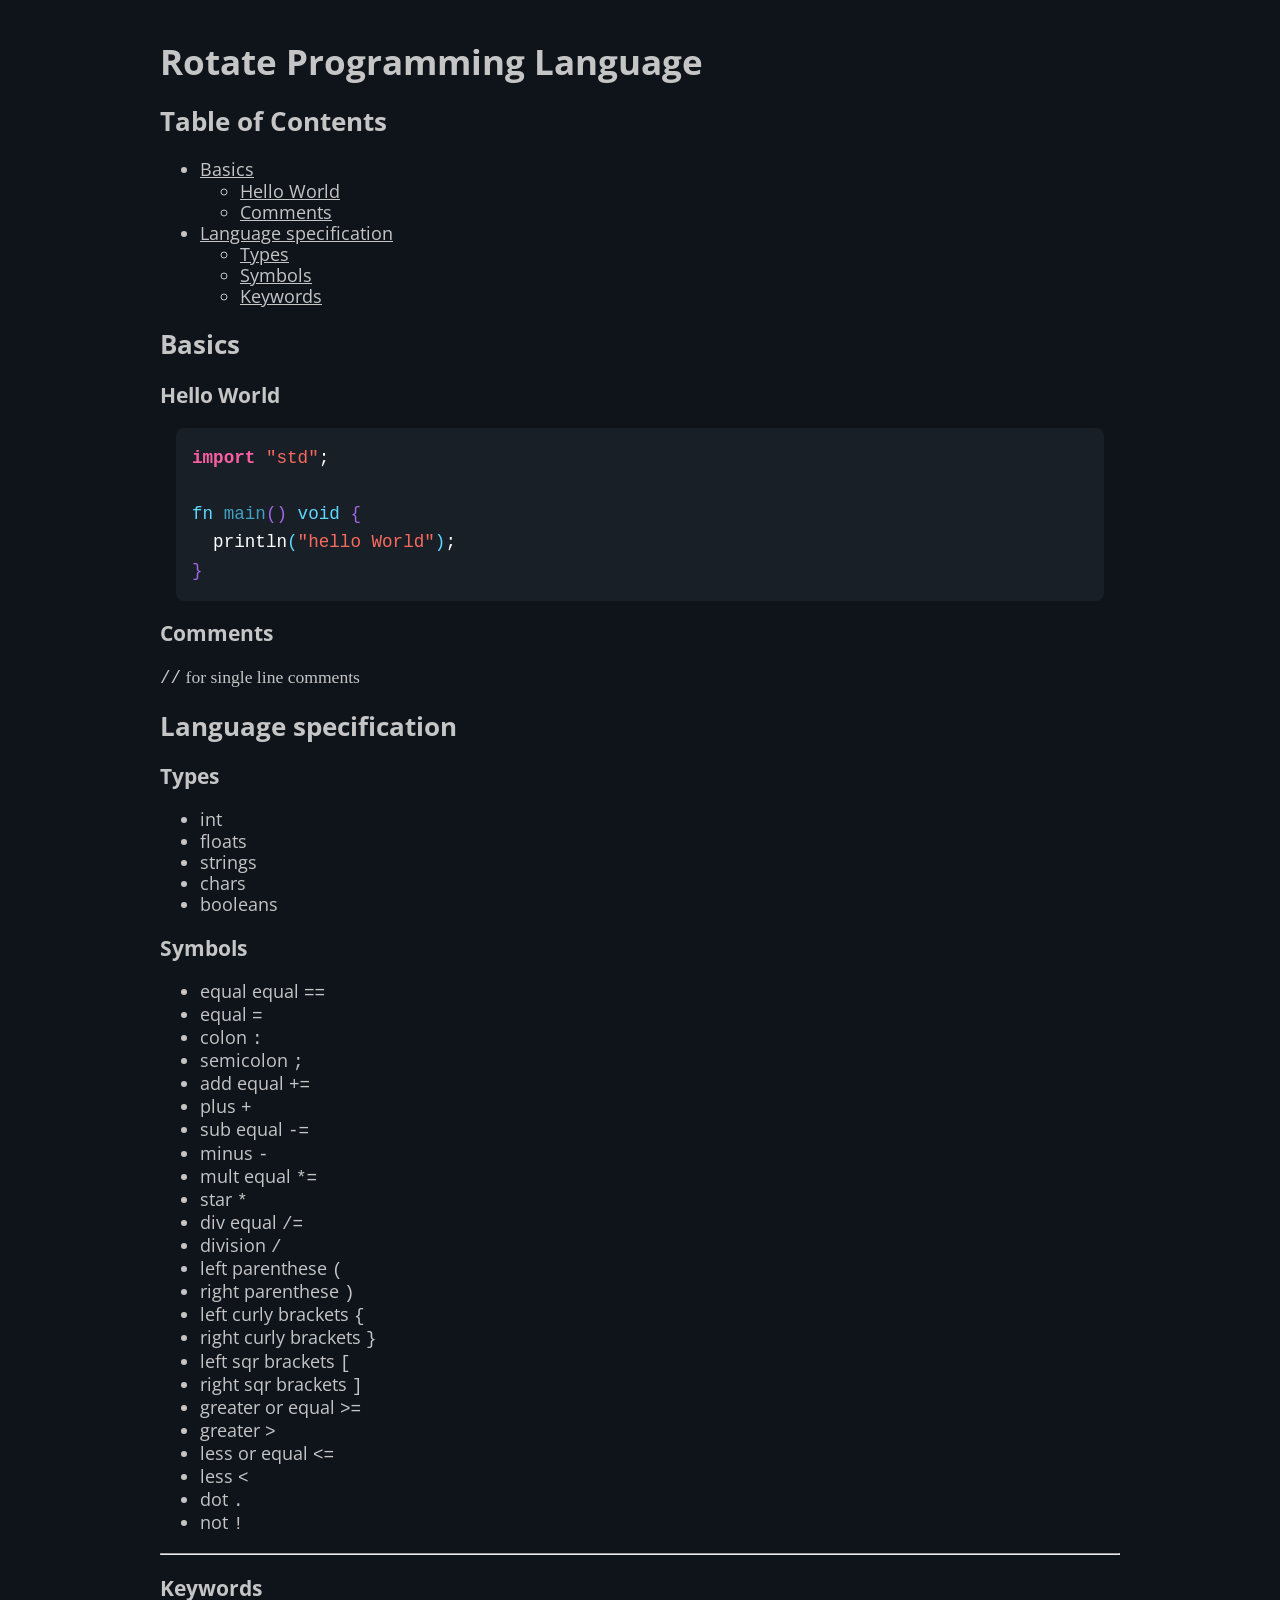
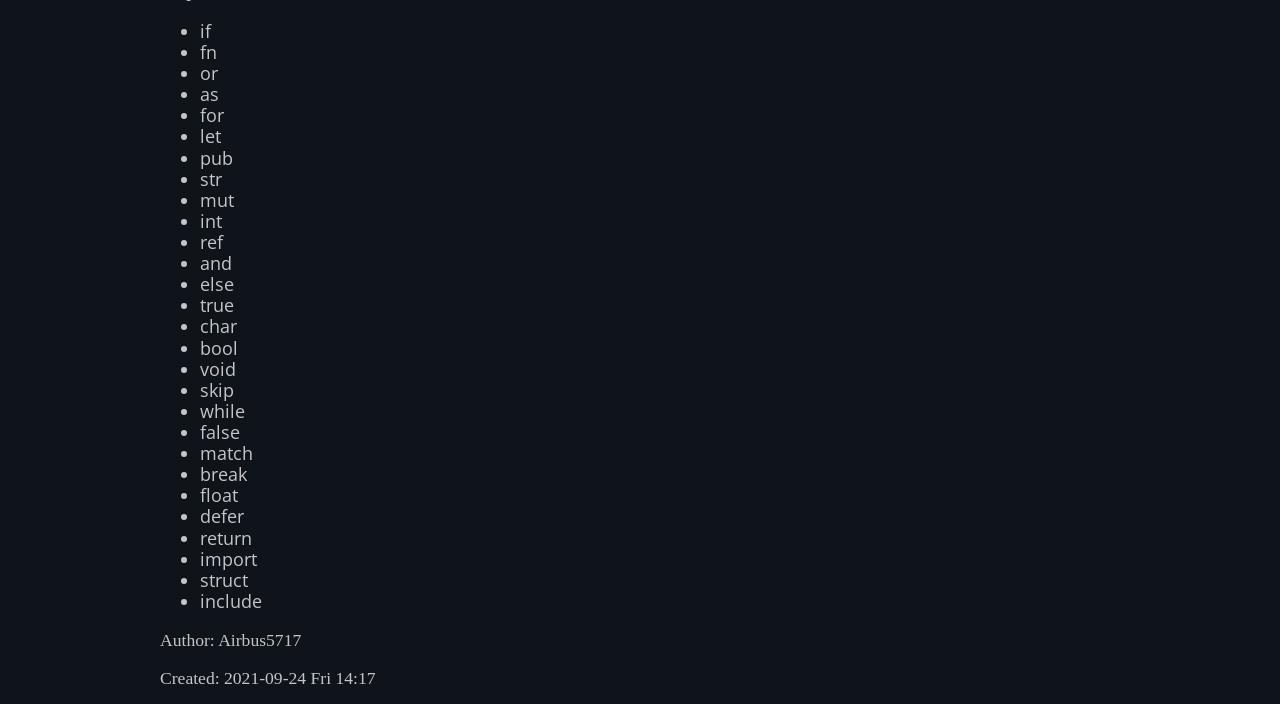
==== commit 21145e4b: "fix lexer" ====
--- a/docs/index.html
+++ b/docs/index.html
@@ -3,7 +3,7 @@
     "http://www.w3.org/TR/xhtml1/DTD/xhtml1-strict.dtd">
 <html xmlns="http://www.w3.org/1999/xhtml" lang="en" xml:lang="en">
 <head>
-  <!-- 2021-09-18 Sat 15:36 -->
+  <!-- 2021-09-24 Fri 14:17 -->
   <meta http-equiv="Content-Type" content=
   "text/html; charset=utf-8" />
   <meta name="viewport" content=
@@ -21,29 +21,29 @@
       <div id="text-table-of-contents" role="doc-toc">
         <ul>
           <li>
-            <a href="#org8b283bf">Basics</a>
+            <a href="#org8ddd2a7">Basics</a>
             <ul>
-              <li><a href="#org60076f0">Hello World</a></li>
-              <li><a href="#org15bba43">Comments</a></li>
+              <li><a href="#org0a4c909">Hello World</a></li>
+              <li><a href="#org2ba77cc">Comments</a></li>
             </ul>
           </li>
           <li>
-            <a href="#org2991007">Language specification</a>
+            <a href="#org3bdb7f5">Language specification</a>
             <ul>
-              <li><a href="#orgb91013a">Types</a></li>
-              <li><a href="#org69f6b5d">Symbols</a></li>
-              <li><a href="#org93b6283">Keywords</a></li>
+              <li><a href="#org4063cf9">Types</a></li>
+              <li><a href="#orge3b8a8f">Symbols</a></li>
+              <li><a href="#orgd49eebc">Keywords</a></li>
             </ul>
           </li>
         </ul>
       </div>
     </div>
-    <div id="outline-container-org8b283bf" class="outline-2">
-      <h2 id="org8b283bf">Basics</h2>
-      <div class="outline-text-2" id="text-org8b283bf"></div>
-      <div id="outline-container-org60076f0" class="outline-3">
-        <h3 id="org60076f0">Hello World</h3>
-        <div class="outline-text-3" id="text-org60076f0">
+    <div id="outline-container-org8ddd2a7" class="outline-2">
+      <h2 id="org8ddd2a7">Basics</h2>
+      <div class="outline-text-2" id="text-org8ddd2a7"></div>
+      <div id="outline-container-org0a4c909" class="outline-3">
+        <h3 id="org0a4c909">Hello World</h3>
+        <div class="outline-text-3" id="text-org0a4c909">
           <div class="org-src-container">
             <pre class="src src-cpp"><span style=
             "color: #FC5FA3; font-weight: bold;">import</span> <span style=
@@ -54,27 +54,27 @@
 "color: #A167E6;">()</span> <span style=
 "color: #5DD8FF;">void</span> <span style=
 "color: #A167E6;">{</span>
-  printf<span style="color: #5DD8FF;">(</span><span style=
-"color: #FC6A5D;">"hello World\n"</span><span style=
+  println<span style="color: #5DD8FF;">(</span><span style=
+"color: #FC6A5D;">"hello World"</span><span style=
 "color: #5DD8FF;">)</span>;
 <span style="color: #A167E6;">}</span>
 </pre>
           </div>
         </div>
       </div>
-      <div id="outline-container-org15bba43" class="outline-3">
-        <h3 id="org15bba43">Comments</h3>
-        <div class="outline-text-3" id="text-org15bba43">
+      <div id="outline-container-org2ba77cc" class="outline-3">
+        <h3 id="org2ba77cc">Comments</h3>
+        <div class="outline-text-3" id="text-org2ba77cc">
           <p><code>//</code> for single line comments</p>
         </div>
       </div>
     </div>
-    <div id="outline-container-org2991007" class="outline-2">
-      <h2 id="org2991007">Language specification</h2>
-      <div class="outline-text-2" id="text-org2991007"></div>
-      <div id="outline-container-orgb91013a" class="outline-3">
-        <h3 id="orgb91013a">Types</h3>
-        <div class="outline-text-3" id="text-orgb91013a">
+    <div id="outline-container-org3bdb7f5" class="outline-2">
+      <h2 id="org3bdb7f5">Language specification</h2>
+      <div class="outline-text-2" id="text-org3bdb7f5"></div>
+      <div id="outline-container-org4063cf9" class="outline-3">
+        <h3 id="org4063cf9">Types</h3>
+        <div class="outline-text-3" id="text-org4063cf9">
           <ul class="org-ul">
             <li>int</li>
             <li>floats</li>
@@ -84,9 +84,9 @@
           </ul>
         </div>
       </div>
-      <div id="outline-container-org69f6b5d" class="outline-3">
-        <h3 id="org69f6b5d">Symbols</h3>
-        <div class="outline-text-3" id="text-org69f6b5d">
+      <div id="outline-container-orge3b8a8f" class="outline-3">
+        <h3 id="orge3b8a8f">Symbols</h3>
+        <div class="outline-text-3" id="text-orge3b8a8f">
           <ul class="org-ul">
             <li>equal equal <code>==</code></li>
             <li>equal <code>=</code></li>
@@ -116,9 +116,9 @@
           <hr />
         </div>
       </div>
-      <div id="outline-container-org93b6283" class="outline-3">
-        <h3 id="org93b6283">Keywords</h3>
-        <div class="outline-text-3" id="text-org93b6283">
+      <div id="outline-container-orgd49eebc" class="outline-3">
+        <h3 id="orgd49eebc">Keywords</h3>
+        <div class="outline-text-3" id="text-orgd49eebc">
           <ul class="org-ul">
             <li>if</li>
             <li>fn</li>
@@ -155,7 +155,7 @@
   </div>
   <div id="postamble" class="status">
     <p class="author">Author: Airbus5717</p>
-    <p class="date">Created: 2021-09-18 Sat 15:36</p>
+    <p class="date">Created: 2021-09-24 Fri 14:17</p>
   </div>
 </body>
 </html>
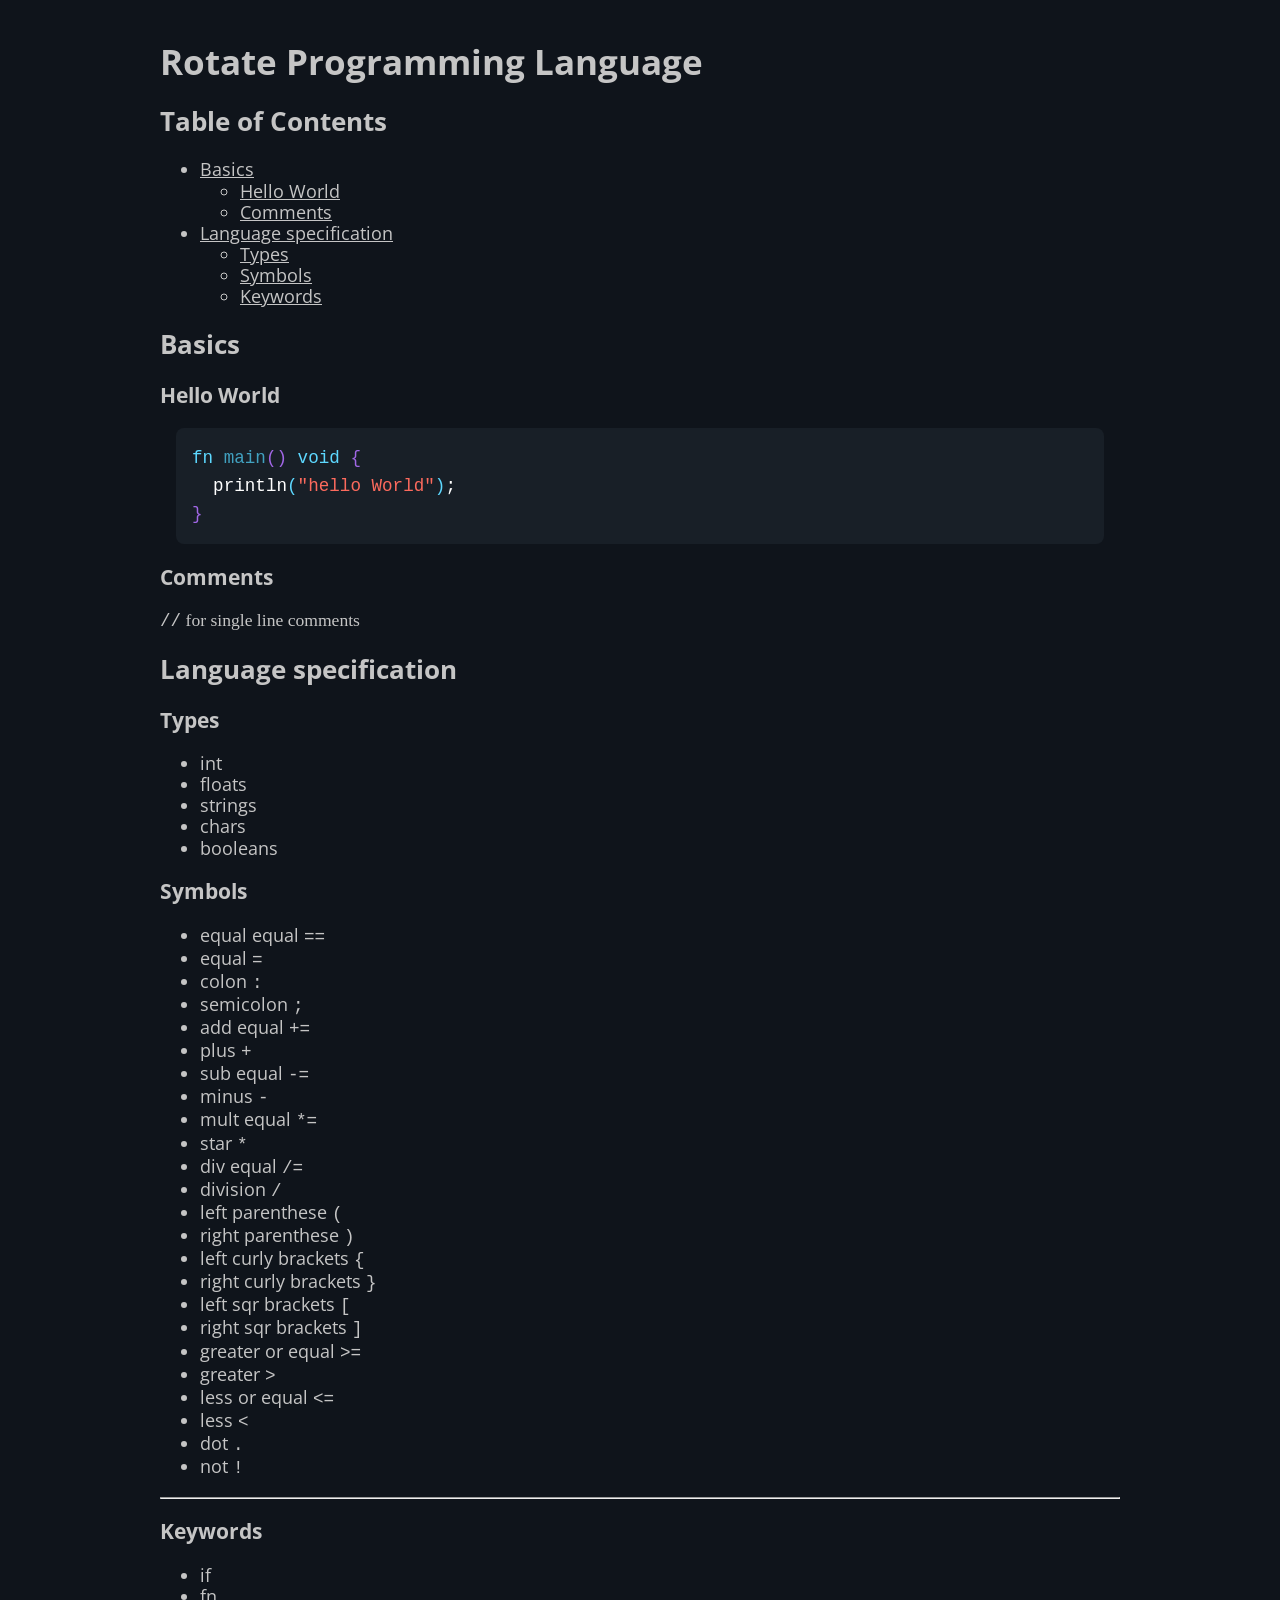
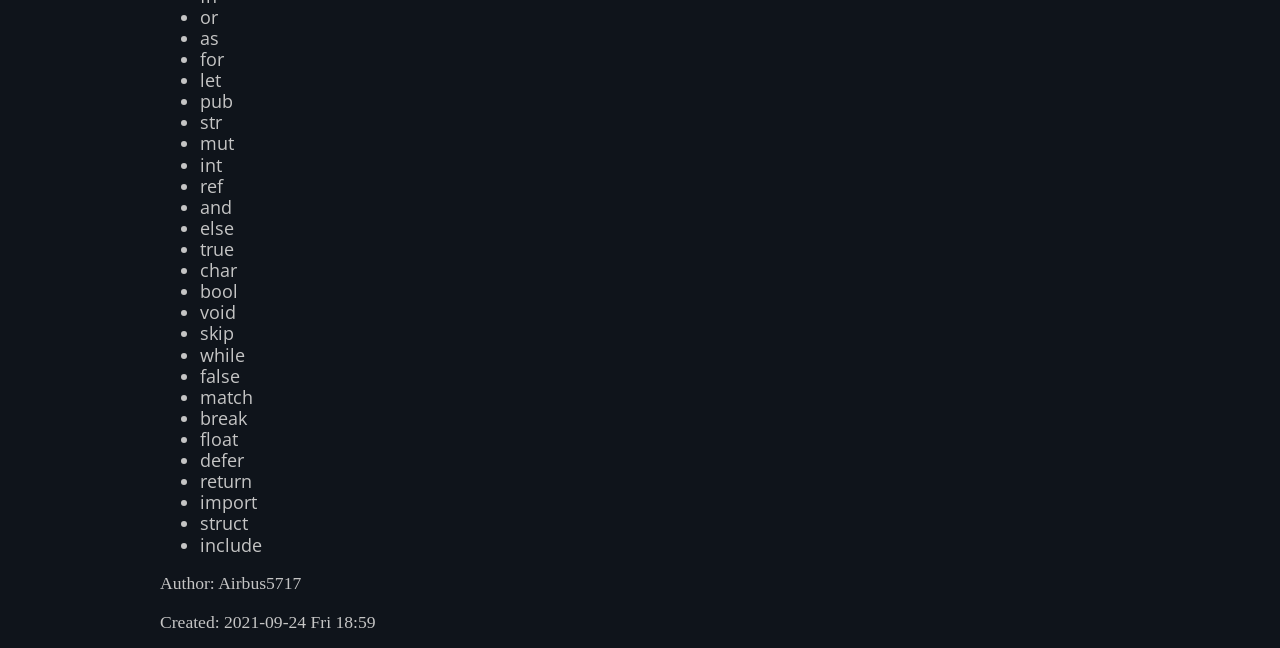
==== commit 8b8039a2: "parser: global variables" ====
--- a/docs/index.html
+++ b/docs/index.html
@@ -3,7 +3,7 @@
     "http://www.w3.org/TR/xhtml1/DTD/xhtml1-strict.dtd">
 <html xmlns="http://www.w3.org/1999/xhtml" lang="en" xml:lang="en">
 <head>
-  <!-- 2021-09-24 Fri 14:17 -->
+  <!-- 2021-09-24 Fri 18:59 -->
   <meta http-equiv="Content-Type" content=
   "text/html; charset=utf-8" />
   <meta name="viewport" content=
@@ -21,39 +21,36 @@
       <div id="text-table-of-contents" role="doc-toc">
         <ul>
           <li>
-            <a href="#org8ddd2a7">Basics</a>
+            <a href="#orgdd6ea38">Basics</a>
             <ul>
-              <li><a href="#org0a4c909">Hello World</a></li>
-              <li><a href="#org2ba77cc">Comments</a></li>
+              <li><a href="#org06c7321">Hello World</a></li>
+              <li><a href="#org2c8f3b5">Comments</a></li>
             </ul>
           </li>
           <li>
-            <a href="#org3bdb7f5">Language specification</a>
+            <a href="#orgd435569">Language specification</a>
             <ul>
-              <li><a href="#org4063cf9">Types</a></li>
-              <li><a href="#orge3b8a8f">Symbols</a></li>
-              <li><a href="#orgd49eebc">Keywords</a></li>
+              <li><a href="#org20c04dc">Types</a></li>
+              <li><a href="#org60bd447">Symbols</a></li>
+              <li><a href="#org3eaa229">Keywords</a></li>
             </ul>
           </li>
         </ul>
       </div>
     </div>
-    <div id="outline-container-org8ddd2a7" class="outline-2">
-      <h2 id="org8ddd2a7">Basics</h2>
-      <div class="outline-text-2" id="text-org8ddd2a7"></div>
-      <div id="outline-container-org0a4c909" class="outline-3">
-        <h3 id="org0a4c909">Hello World</h3>
-        <div class="outline-text-3" id="text-org0a4c909">
+    <div id="outline-container-orgdd6ea38" class="outline-2">
+      <h2 id="orgdd6ea38">Basics</h2>
+      <div class="outline-text-2" id="text-orgdd6ea38"></div>
+      <div id="outline-container-org06c7321" class="outline-3">
+        <h3 id="org06c7321">Hello World</h3>
+        <div class="outline-text-3" id="text-org06c7321">
           <div class="org-src-container">
             <pre class="src src-cpp"><span style=
-            "color: #FC5FA3; font-weight: bold;">import</span> <span style=
-            "color: #FC6A5D;">"std"</span>;
-
-<span style="color: #5DD8FF;">fn</span> <span style=
-"color: #41A1C0;">main</span><span style=
-"color: #A167E6;">()</span> <span style=
-"color: #5DD8FF;">void</span> <span style=
-"color: #A167E6;">{</span>
+            "color: #5DD8FF;">fn</span> <span style=
+            "color: #41A1C0;">main</span><span style=
+            "color: #A167E6;">()</span> <span style=
+            "color: #5DD8FF;">void</span> <span style=
+            "color: #A167E6;">{</span>
   println<span style="color: #5DD8FF;">(</span><span style=
 "color: #FC6A5D;">"hello World"</span><span style=
 "color: #5DD8FF;">)</span>;
@@ -62,19 +59,19 @@
           </div>
         </div>
       </div>
-      <div id="outline-container-org2ba77cc" class="outline-3">
-        <h3 id="org2ba77cc">Comments</h3>
-        <div class="outline-text-3" id="text-org2ba77cc">
+      <div id="outline-container-org2c8f3b5" class="outline-3">
+        <h3 id="org2c8f3b5">Comments</h3>
+        <div class="outline-text-3" id="text-org2c8f3b5">
           <p><code>//</code> for single line comments</p>
         </div>
       </div>
     </div>
-    <div id="outline-container-org3bdb7f5" class="outline-2">
-      <h2 id="org3bdb7f5">Language specification</h2>
-      <div class="outline-text-2" id="text-org3bdb7f5"></div>
-      <div id="outline-container-org4063cf9" class="outline-3">
-        <h3 id="org4063cf9">Types</h3>
-        <div class="outline-text-3" id="text-org4063cf9">
+    <div id="outline-container-orgd435569" class="outline-2">
+      <h2 id="orgd435569">Language specification</h2>
+      <div class="outline-text-2" id="text-orgd435569"></div>
+      <div id="outline-container-org20c04dc" class="outline-3">
+        <h3 id="org20c04dc">Types</h3>
+        <div class="outline-text-3" id="text-org20c04dc">
           <ul class="org-ul">
             <li>int</li>
             <li>floats</li>
@@ -84,9 +81,9 @@
           </ul>
         </div>
       </div>
-      <div id="outline-container-orge3b8a8f" class="outline-3">
-        <h3 id="orge3b8a8f">Symbols</h3>
-        <div class="outline-text-3" id="text-orge3b8a8f">
+      <div id="outline-container-org60bd447" class="outline-3">
+        <h3 id="org60bd447">Symbols</h3>
+        <div class="outline-text-3" id="text-org60bd447">
           <ul class="org-ul">
             <li>equal equal <code>==</code></li>
             <li>equal <code>=</code></li>
@@ -116,9 +113,9 @@
           <hr />
         </div>
       </div>
-      <div id="outline-container-orgd49eebc" class="outline-3">
-        <h3 id="orgd49eebc">Keywords</h3>
-        <div class="outline-text-3" id="text-orgd49eebc">
+      <div id="outline-container-org3eaa229" class="outline-3">
+        <h3 id="org3eaa229">Keywords</h3>
+        <div class="outline-text-3" id="text-org3eaa229">
           <ul class="org-ul">
             <li>if</li>
             <li>fn</li>
@@ -155,7 +152,7 @@
   </div>
   <div id="postamble" class="status">
     <p class="author">Author: Airbus5717</p>
-    <p class="date">Created: 2021-09-24 Fri 14:17</p>
+    <p class="date">Created: 2021-09-24 Fri 18:59</p>
   </div>
 </body>
 </html>
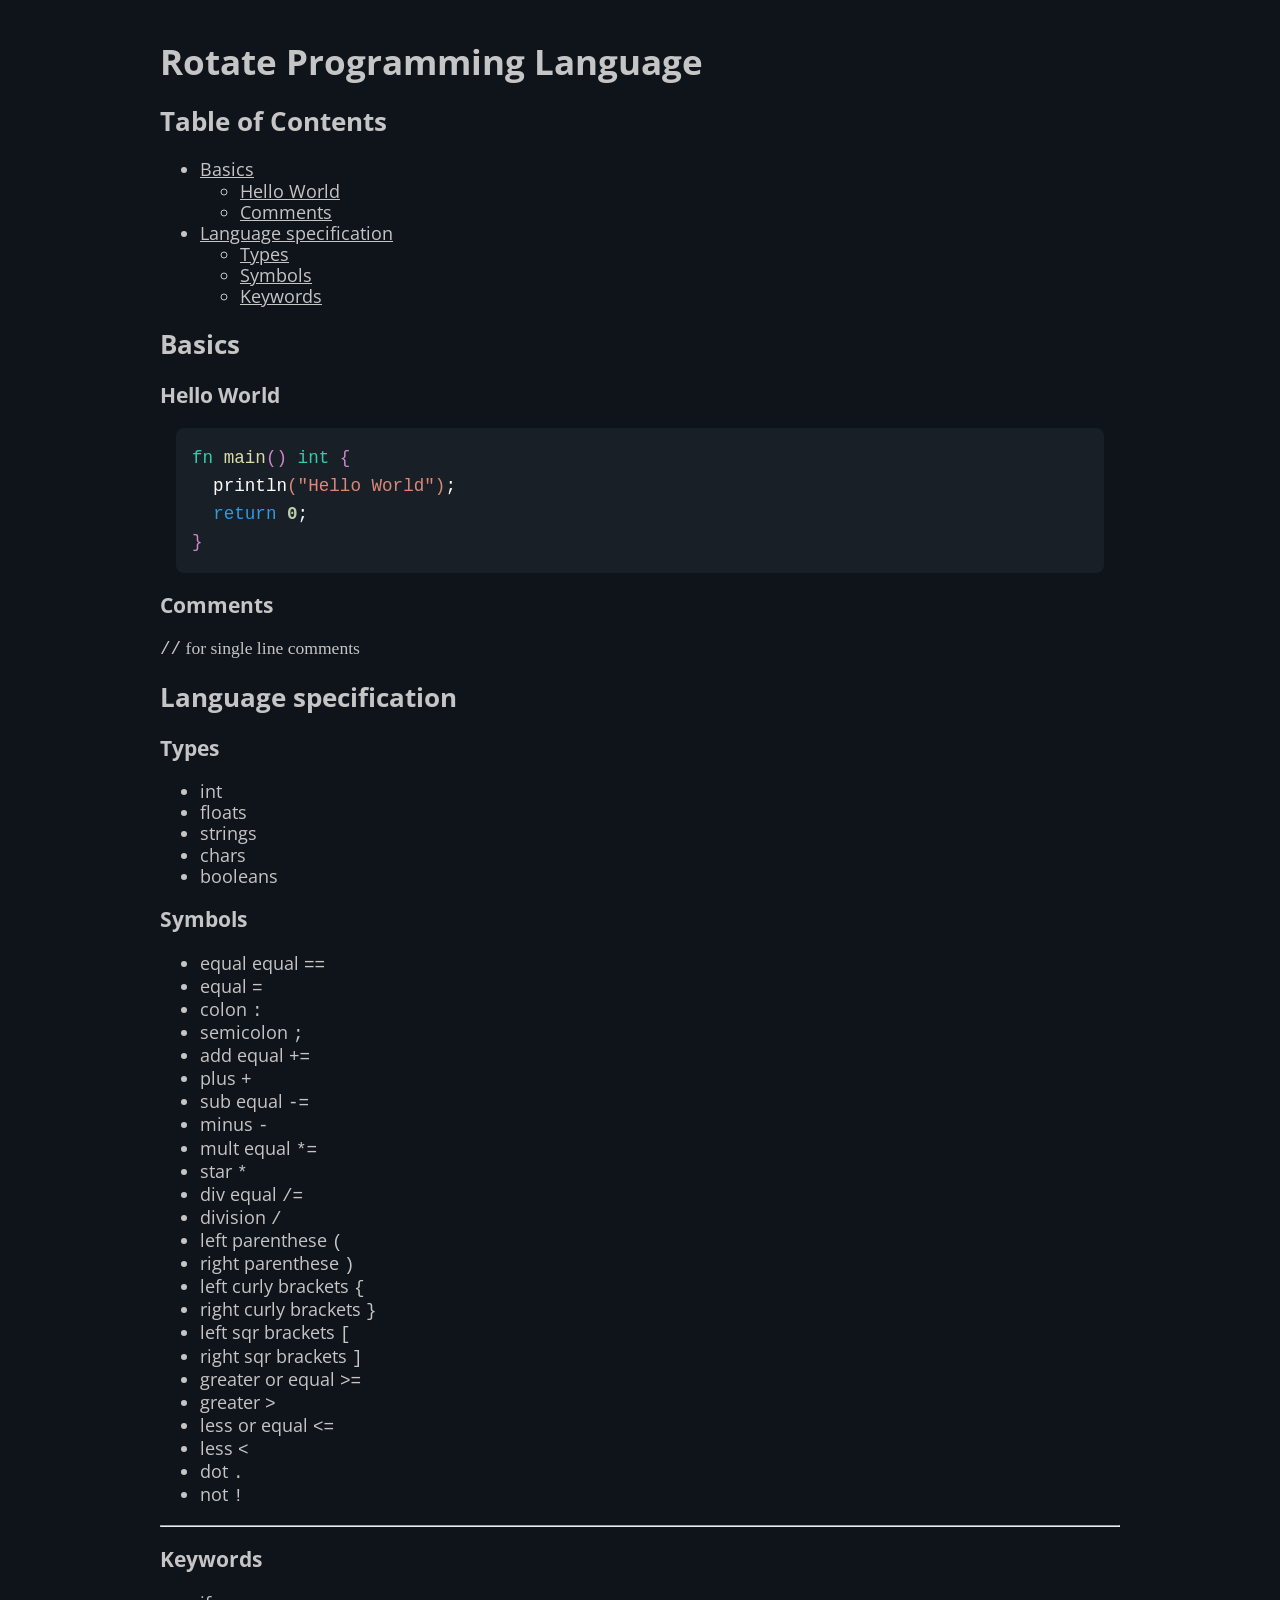
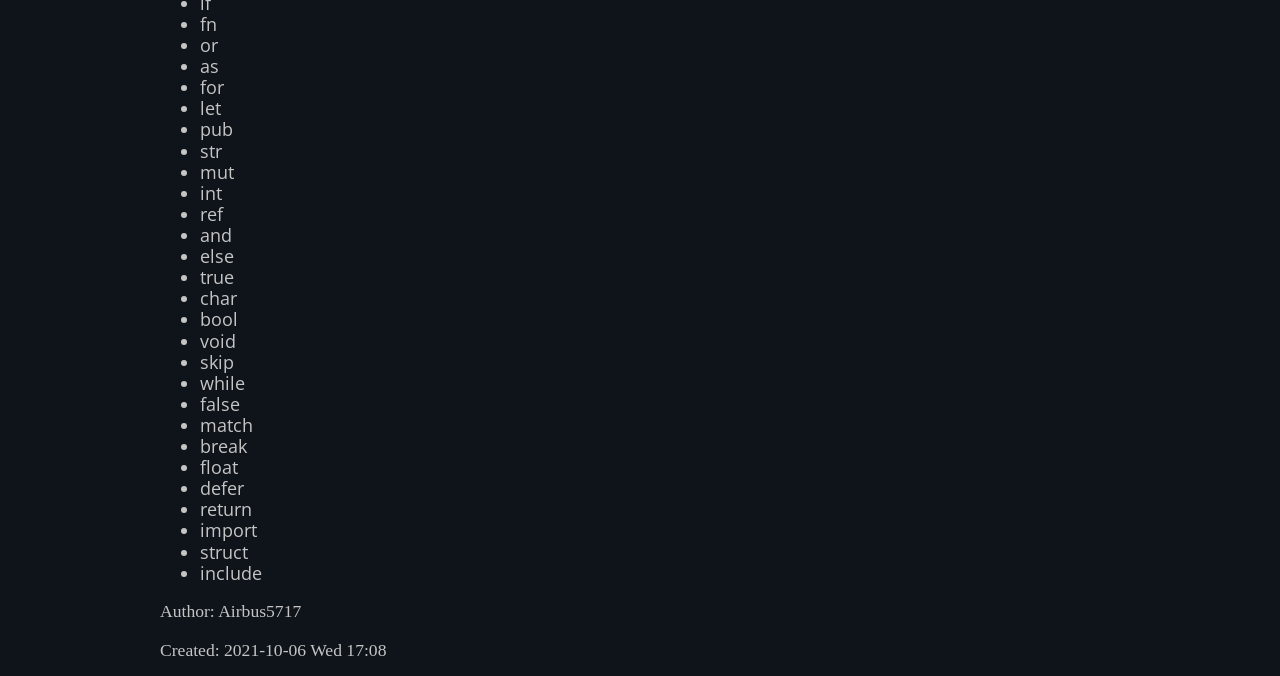
==== commit 0891281d: "clean up" ====
--- a/docs/index.html
+++ b/docs/index.html
@@ -3,7 +3,7 @@
     "http://www.w3.org/TR/xhtml1/DTD/xhtml1-strict.dtd">
 <html xmlns="http://www.w3.org/1999/xhtml" lang="en" xml:lang="en">
 <head>
-  <!-- 2021-09-24 Fri 18:59 -->
+  <!-- 2021-10-06 Wed 17:08 -->
   <meta http-equiv="Content-Type" content=
   "text/html; charset=utf-8" />
   <meta name="viewport" content=
@@ -21,57 +21,59 @@
       <div id="text-table-of-contents" role="doc-toc">
         <ul>
           <li>
-            <a href="#orgdd6ea38">Basics</a>
+            <a href="#org77030fd">Basics</a>
             <ul>
-              <li><a href="#org06c7321">Hello World</a></li>
-              <li><a href="#org2c8f3b5">Comments</a></li>
+              <li><a href="#org48fece8">Hello World</a></li>
+              <li><a href="#org4bacc43">Comments</a></li>
             </ul>
           </li>
           <li>
-            <a href="#orgd435569">Language specification</a>
+            <a href="#orge9c964a">Language specification</a>
             <ul>
-              <li><a href="#org20c04dc">Types</a></li>
-              <li><a href="#org60bd447">Symbols</a></li>
-              <li><a href="#org3eaa229">Keywords</a></li>
+              <li><a href="#orgea29c62">Types</a></li>
+              <li><a href="#org1b6af59">Symbols</a></li>
+              <li><a href="#orgbd4afff">Keywords</a></li>
             </ul>
           </li>
         </ul>
       </div>
     </div>
-    <div id="outline-container-orgdd6ea38" class="outline-2">
-      <h2 id="orgdd6ea38">Basics</h2>
-      <div class="outline-text-2" id="text-orgdd6ea38"></div>
-      <div id="outline-container-org06c7321" class="outline-3">
-        <h3 id="org06c7321">Hello World</h3>
-        <div class="outline-text-3" id="text-org06c7321">
+    <div id="outline-container-org77030fd" class="outline-2">
+      <h2 id="org77030fd">Basics</h2>
+      <div class="outline-text-2" id="text-org77030fd"></div>
+      <div id="outline-container-org48fece8" class="outline-3">
+        <h3 id="org48fece8">Hello World</h3>
+        <div class="outline-text-3" id="text-org48fece8">
           <div class="org-src-container">
             <pre class="src src-cpp"><span style=
-            "color: #5DD8FF;">fn</span> <span style=
-            "color: #41A1C0;">main</span><span style=
-            "color: #A167E6;">()</span> <span style=
-            "color: #5DD8FF;">void</span> <span style=
-            "color: #A167E6;">{</span>
-  println<span style="color: #5DD8FF;">(</span><span style=
-"color: #FC6A5D;">"hello World"</span><span style=
-"color: #5DD8FF;">)</span>;
-<span style="color: #A167E6;">}</span>
+            "color: #33CCAA;">fn</span> <span style=
+            "color: #DDDDAA;">main</span><span style=
+            "color: #CC88CC;">()</span> <span style=
+            "color: #33CCAA;">int</span> <span style=
+            "color: #CC88CC;">{</span>
+  println<span style="color: #DD8877;">(</span><span style=
+"color: #DD8877;">"Hello World"</span><span style=
+"color: #DD8877;">)</span>;
+  <span style="color: #3399DD;">return</span> <span style=
+"color: #BBCCAA; font-weight: bold;">0</span>;
+<span style="color: #CC88CC;">}</span>
 </pre>
           </div>
         </div>
       </div>
-      <div id="outline-container-org2c8f3b5" class="outline-3">
-        <h3 id="org2c8f3b5">Comments</h3>
-        <div class="outline-text-3" id="text-org2c8f3b5">
+      <div id="outline-container-org4bacc43" class="outline-3">
+        <h3 id="org4bacc43">Comments</h3>
+        <div class="outline-text-3" id="text-org4bacc43">
           <p><code>//</code> for single line comments</p>
         </div>
       </div>
     </div>
-    <div id="outline-container-orgd435569" class="outline-2">
-      <h2 id="orgd435569">Language specification</h2>
-      <div class="outline-text-2" id="text-orgd435569"></div>
-      <div id="outline-container-org20c04dc" class="outline-3">
-        <h3 id="org20c04dc">Types</h3>
-        <div class="outline-text-3" id="text-org20c04dc">
+    <div id="outline-container-orge9c964a" class="outline-2">
+      <h2 id="orge9c964a">Language specification</h2>
+      <div class="outline-text-2" id="text-orge9c964a"></div>
+      <div id="outline-container-orgea29c62" class="outline-3">
+        <h3 id="orgea29c62">Types</h3>
+        <div class="outline-text-3" id="text-orgea29c62">
           <ul class="org-ul">
             <li>int</li>
             <li>floats</li>
@@ -81,9 +83,9 @@
           </ul>
         </div>
       </div>
-      <div id="outline-container-org60bd447" class="outline-3">
-        <h3 id="org60bd447">Symbols</h3>
-        <div class="outline-text-3" id="text-org60bd447">
+      <div id="outline-container-org1b6af59" class="outline-3">
+        <h3 id="org1b6af59">Symbols</h3>
+        <div class="outline-text-3" id="text-org1b6af59">
           <ul class="org-ul">
             <li>equal equal <code>==</code></li>
             <li>equal <code>=</code></li>
@@ -113,9 +115,9 @@
           <hr />
         </div>
       </div>
-      <div id="outline-container-org3eaa229" class="outline-3">
-        <h3 id="org3eaa229">Keywords</h3>
-        <div class="outline-text-3" id="text-org3eaa229">
+      <div id="outline-container-orgbd4afff" class="outline-3">
+        <h3 id="orgbd4afff">Keywords</h3>
+        <div class="outline-text-3" id="text-orgbd4afff">
           <ul class="org-ul">
             <li>if</li>
             <li>fn</li>
@@ -152,7 +154,7 @@
   </div>
   <div id="postamble" class="status">
     <p class="author">Author: Airbus5717</p>
-    <p class="date">Created: 2021-09-24 Fri 18:59</p>
+    <p class="date">Created: 2021-10-06 Wed 17:08</p>
   </div>
 </body>
 </html>
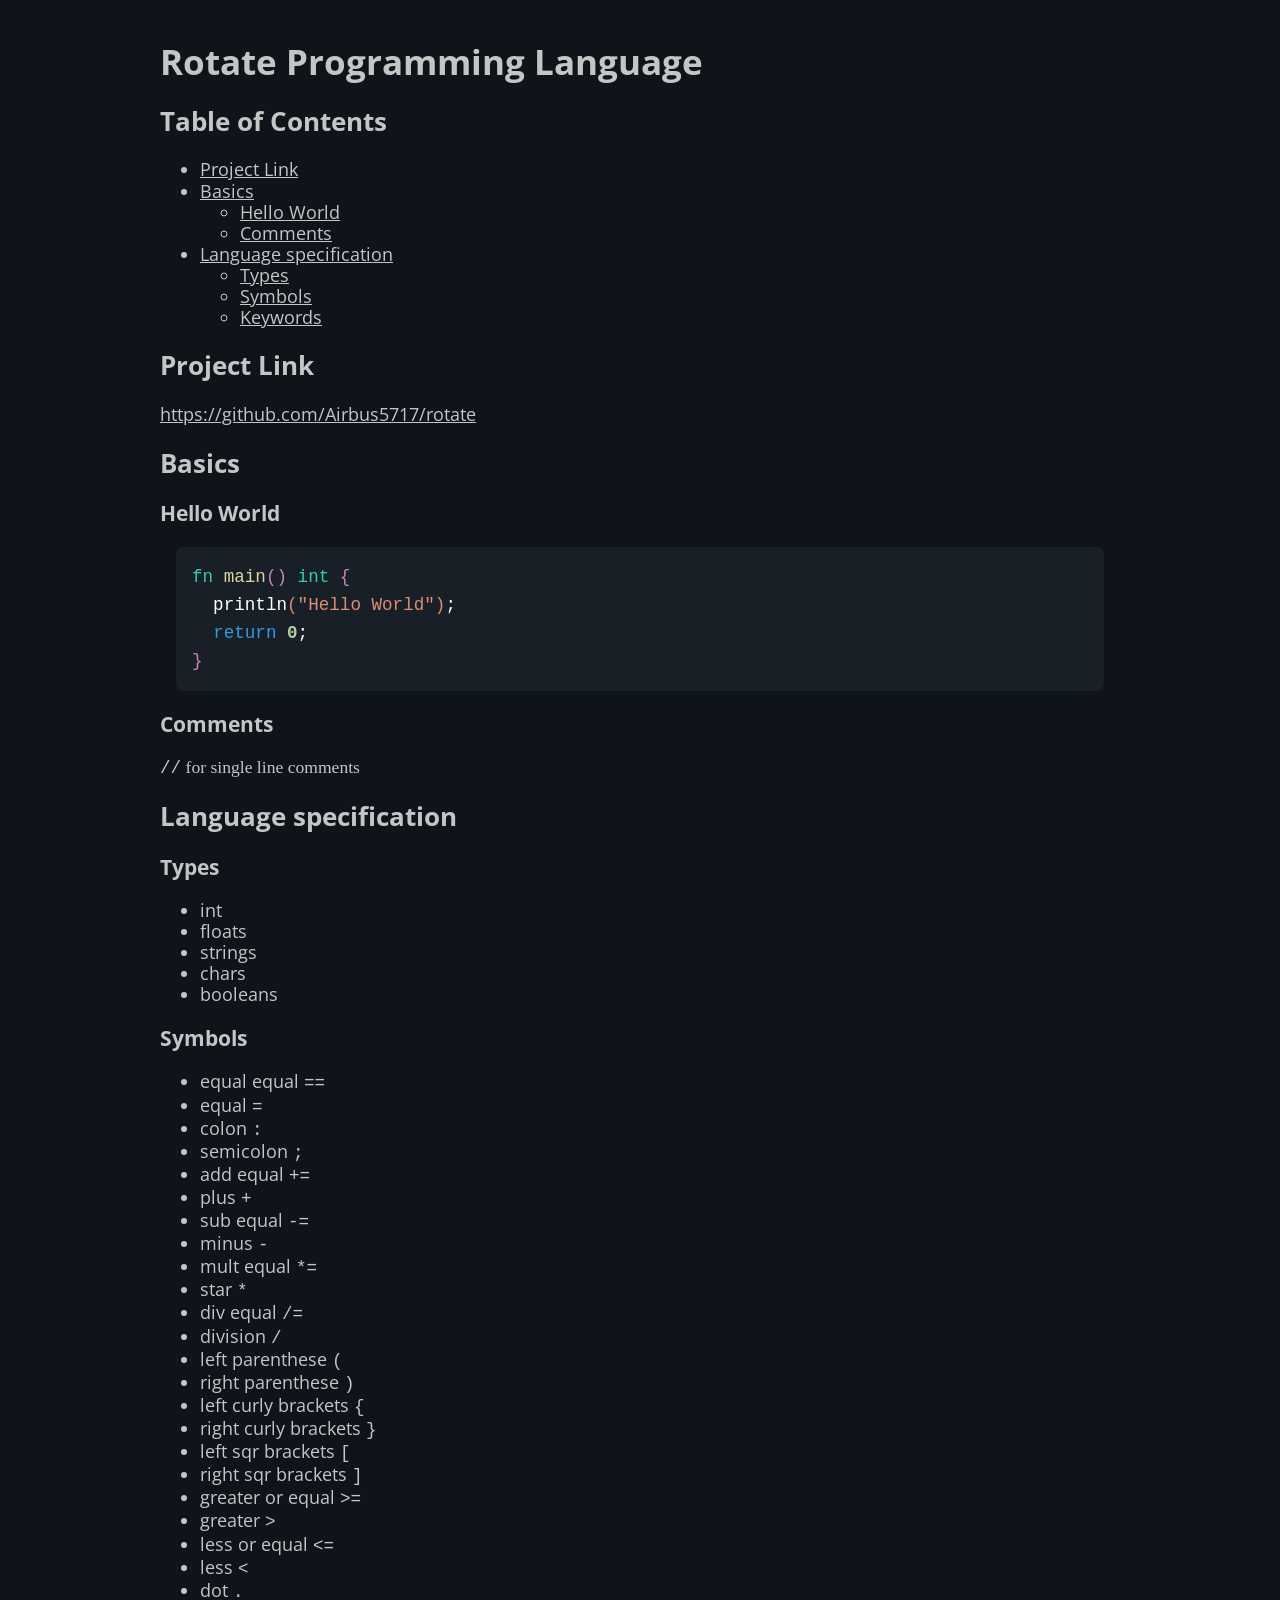
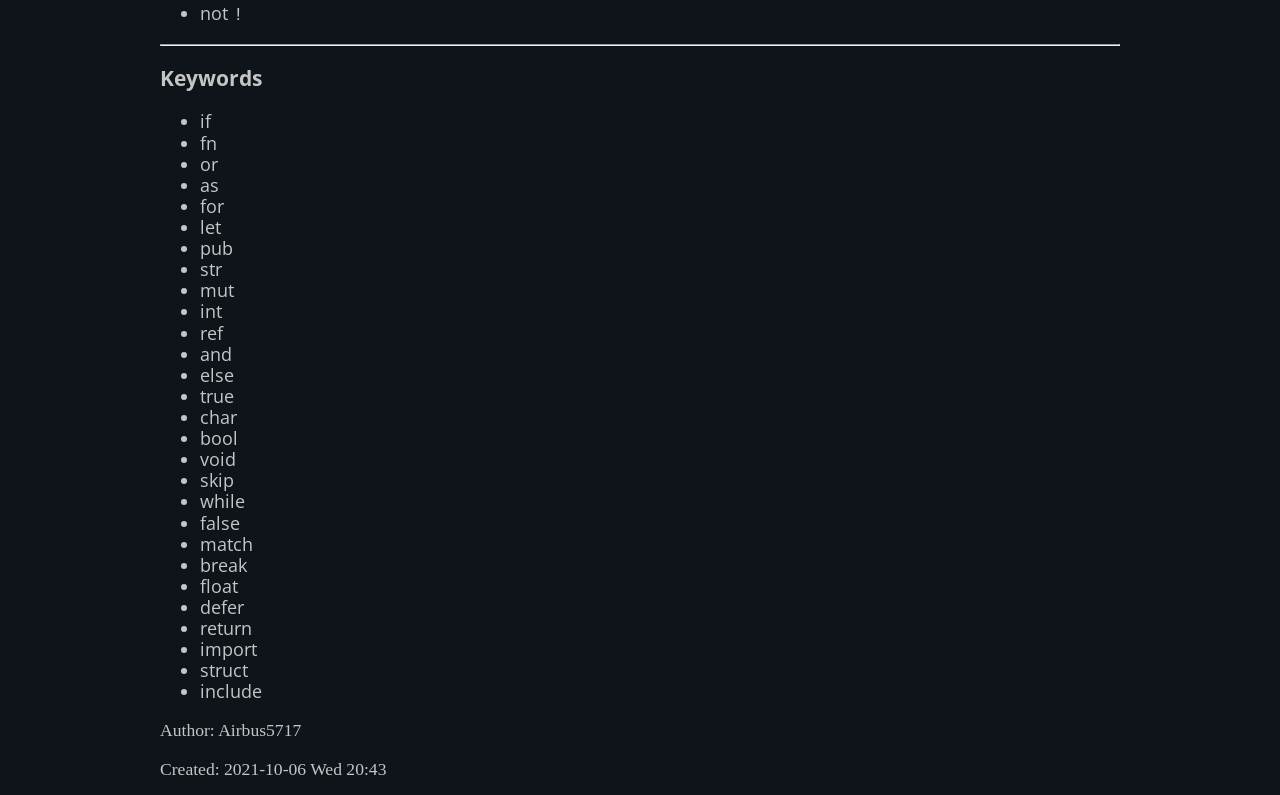
==== commit 03465ffc: "codebase fixes" ====
--- a/docs/index.html
+++ b/docs/index.html
@@ -3,7 +3,7 @@
     "http://www.w3.org/TR/xhtml1/DTD/xhtml1-strict.dtd">
 <html xmlns="http://www.w3.org/1999/xhtml" lang="en" xml:lang="en">
 <head>
-  <!-- 2021-10-06 Wed 17:08 -->
+  <!-- 2021-10-06 Wed 20:43 -->
   <meta http-equiv="Content-Type" content=
   "text/html; charset=utf-8" />
   <meta name="viewport" content=
@@ -20,60 +20,68 @@
       <h2>Table of Contents</h2>
       <div id="text-table-of-contents" role="doc-toc">
         <ul>
+          <li><a href="#org8f02e08">Project Link</a></li>
           <li>
-            <a href="#org77030fd">Basics</a>
+            <a href="#org6102b46">Basics</a>
             <ul>
-              <li><a href="#org48fece8">Hello World</a></li>
-              <li><a href="#org4bacc43">Comments</a></li>
+              <li><a href="#org123badc">Hello World</a></li>
+              <li><a href="#orgeb8e1c9">Comments</a></li>
             </ul>
           </li>
           <li>
-            <a href="#orge9c964a">Language specification</a>
+            <a href="#org91c9512">Language specification</a>
             <ul>
-              <li><a href="#orgea29c62">Types</a></li>
-              <li><a href="#org1b6af59">Symbols</a></li>
-              <li><a href="#orgbd4afff">Keywords</a></li>
+              <li><a href="#org5314fbb">Types</a></li>
+              <li><a href="#org7e41b1d">Symbols</a></li>
+              <li><a href="#orgb26ab93">Keywords</a></li>
             </ul>
           </li>
         </ul>
       </div>
     </div>
-    <div id="outline-container-org77030fd" class="outline-2">
-      <h2 id="org77030fd">Basics</h2>
-      <div class="outline-text-2" id="text-org77030fd"></div>
-      <div id="outline-container-org48fece8" class="outline-3">
-        <h3 id="org48fece8">Hello World</h3>
-        <div class="outline-text-3" id="text-org48fece8">
+    <div id="outline-container-org8f02e08" class="outline-2">
+      <h2 id="org8f02e08">Project Link</h2>
+      <div class="outline-text-2" id="text-org8f02e08">
+        <p><a href=
+        "https://github.com/Airbus5717/rotate">https://github.com/Airbus5717/rotate</a></p>
+      </div>
+    </div>
+    <div id="outline-container-org6102b46" class="outline-2">
+      <h2 id="org6102b46">Basics</h2>
+      <div class="outline-text-2" id="text-org6102b46"></div>
+      <div id="outline-container-org123badc" class="outline-3">
+        <h3 id="org123badc">Hello World</h3>
+        <div class="outline-text-3" id="text-org123badc">
           <div class="org-src-container">
             <pre class="src src-cpp"><span style=
-            "color: #33CCAA;">fn</span> <span style=
-            "color: #DDDDAA;">main</span><span style=
-            "color: #CC88CC;">()</span> <span style=
-            "color: #33CCAA;">int</span> <span style=
-            "color: #CC88CC;">{</span>
-  println<span style="color: #DD8877;">(</span><span style=
-"color: #DD8877;">"Hello World"</span><span style=
-"color: #DD8877;">)</span>;
-  <span style="color: #3399DD;">return</span> <span style=
-"color: #BBCCAA; font-weight: bold;">0</span>;
-<span style="color: #CC88CC;">}</span>
+            "color: #35CDAF;">fn</span> <span style=
+            "color: #D9DAA2;">main</span><span style=
+            "color: #C586C0;">()</span> <span style=
+            "color: #35CDAF;">int</span> <span style=
+            "color: #C586C0;">{</span>
+  println<span style="color: #DB8E73;">(</span><span style=
+"color: #DB8E73;">"Hello World"</span><span style=
+"color: #DB8E73;">)</span>;
+  <span style="color: #339CDB;">return</span> <span style=
+"color: #B5CEA8; font-weight: bold;">0</span>;
+<span style="color: #C586C0;">}</span>
 </pre>
           </div>
         </div>
       </div>
-      <div id="outline-container-org4bacc43" class="outline-3">
-        <h3 id="org4bacc43">Comments</h3>
-        <div class="outline-text-3" id="text-org4bacc43">
+      <div id="outline-container-orgeb8e1c9" class="outline-3">
+        <h3 id="orgeb8e1c9">Comments</h3>
+        <div class="outline-text-3" id="text-orgeb8e1c9">
           <p><code>//</code> for single line comments</p>
         </div>
       </div>
     </div>
-    <div id="outline-container-orge9c964a" class="outline-2">
-      <h2 id="orge9c964a">Language specification</h2>
-      <div class="outline-text-2" id="text-orge9c964a"></div>
-      <div id="outline-container-orgea29c62" class="outline-3">
-        <h3 id="orgea29c62">Types</h3>
-        <div class="outline-text-3" id="text-orgea29c62">
+    <div id="outline-container-org91c9512" class="outline-2">
+      <h2 id="org91c9512">Language specification</h2>
+      <div class="outline-text-2" id="text-org91c9512"></div>
+      <div id="outline-container-org5314fbb" class="outline-3">
+        <h3 id="org5314fbb">Types</h3>
+        <div class="outline-text-3" id="text-org5314fbb">
           <ul class="org-ul">
             <li>int</li>
             <li>floats</li>
@@ -83,9 +91,9 @@
           </ul>
         </div>
       </div>
-      <div id="outline-container-org1b6af59" class="outline-3">
-        <h3 id="org1b6af59">Symbols</h3>
-        <div class="outline-text-3" id="text-org1b6af59">
+      <div id="outline-container-org7e41b1d" class="outline-3">
+        <h3 id="org7e41b1d">Symbols</h3>
+        <div class="outline-text-3" id="text-org7e41b1d">
           <ul class="org-ul">
             <li>equal equal <code>==</code></li>
             <li>equal <code>=</code></li>
@@ -115,9 +123,9 @@
           <hr />
         </div>
       </div>
-      <div id="outline-container-orgbd4afff" class="outline-3">
-        <h3 id="orgbd4afff">Keywords</h3>
-        <div class="outline-text-3" id="text-orgbd4afff">
+      <div id="outline-container-orgb26ab93" class="outline-3">
+        <h3 id="orgb26ab93">Keywords</h3>
+        <div class="outline-text-3" id="text-orgb26ab93">
           <ul class="org-ul">
             <li>if</li>
             <li>fn</li>
@@ -154,7 +162,7 @@
   </div>
   <div id="postamble" class="status">
     <p class="author">Author: Airbus5717</p>
-    <p class="date">Created: 2021-10-06 Wed 17:08</p>
+    <p class="date">Created: 2021-10-06 Wed 20:43</p>
   </div>
 </body>
 </html>
